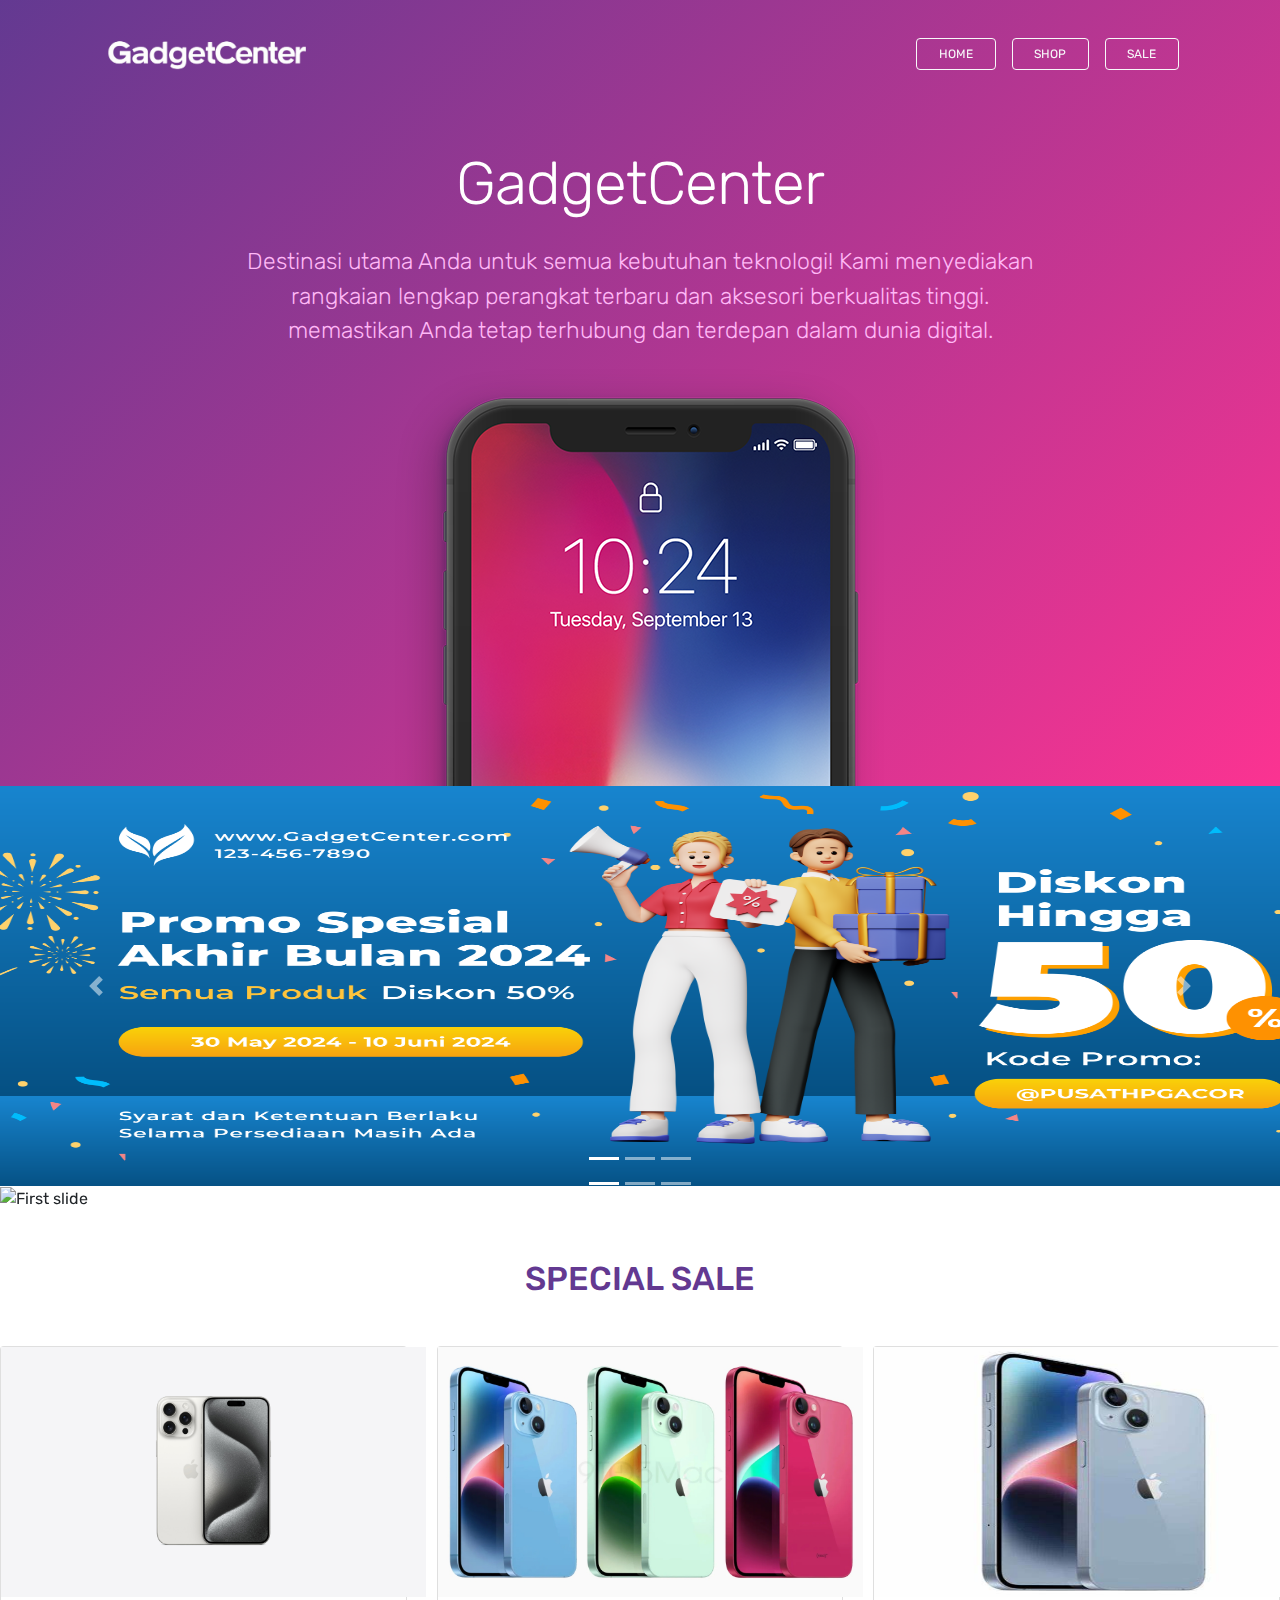
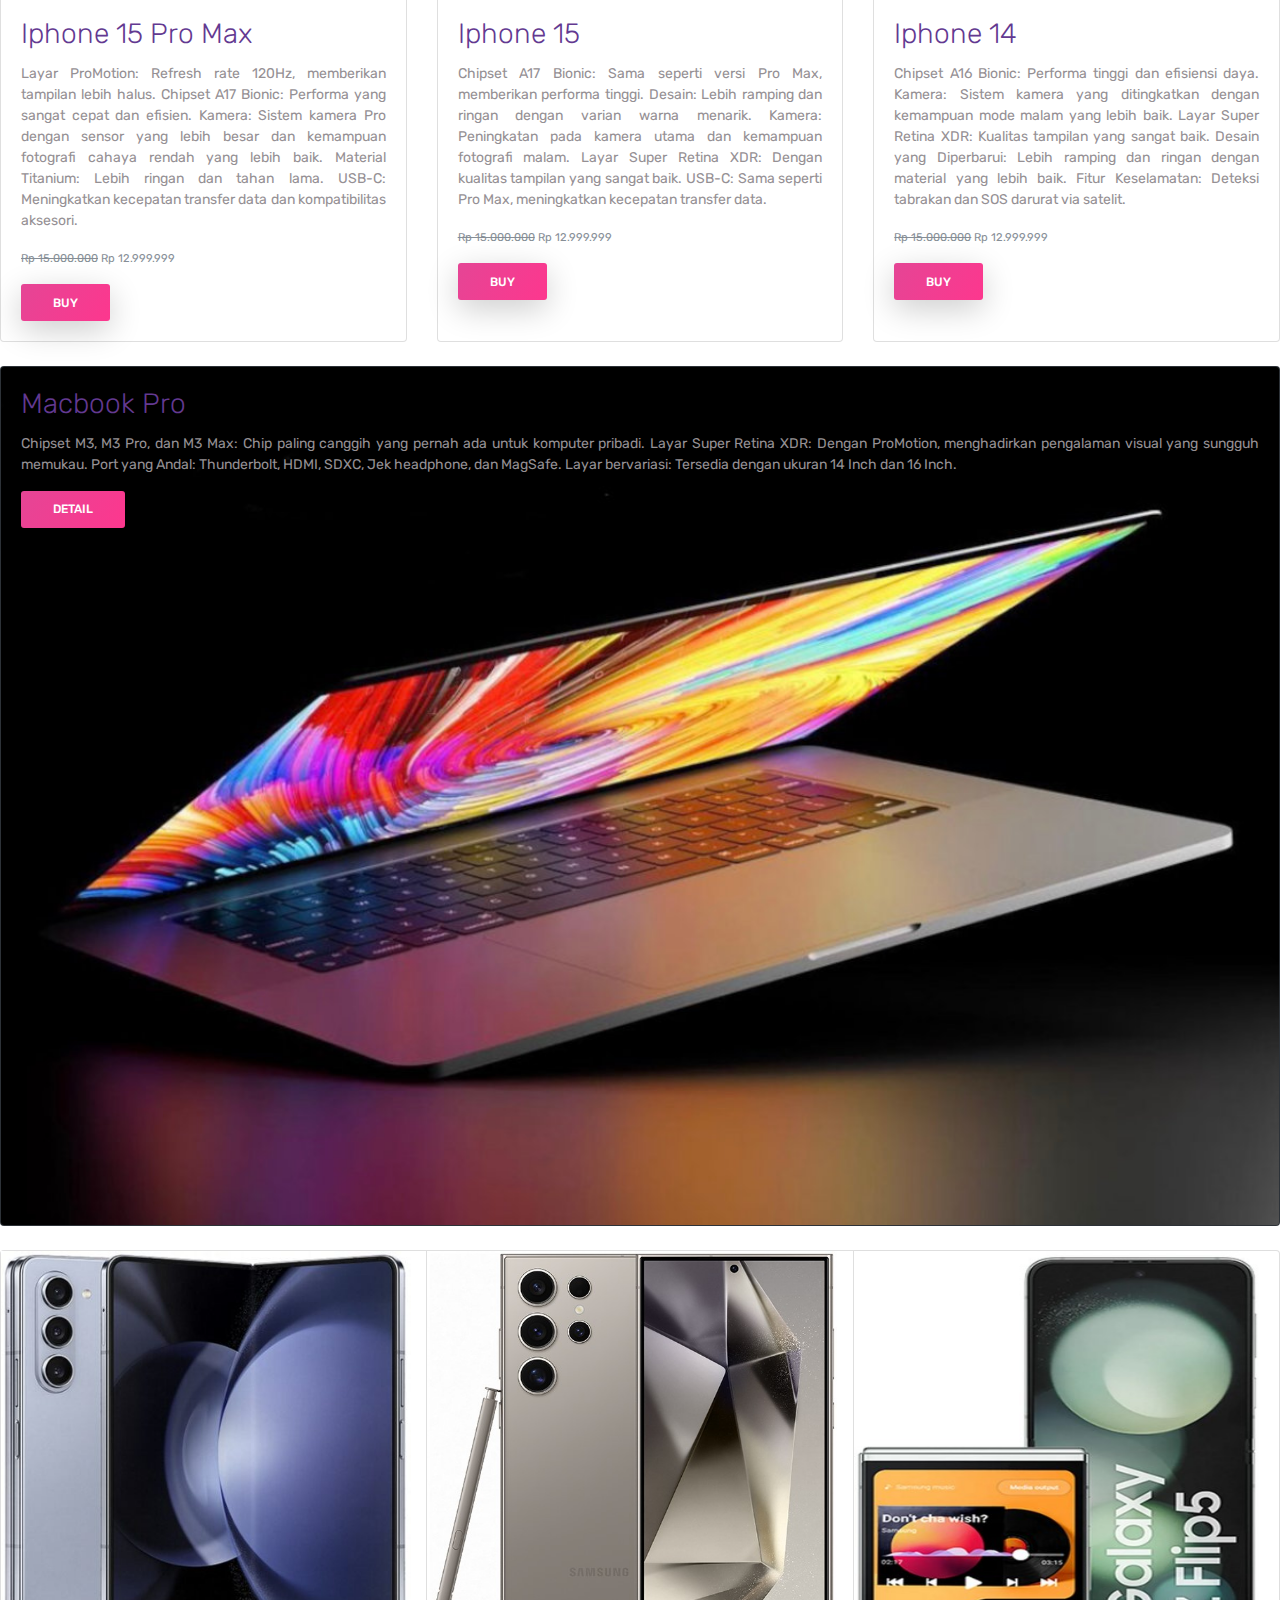
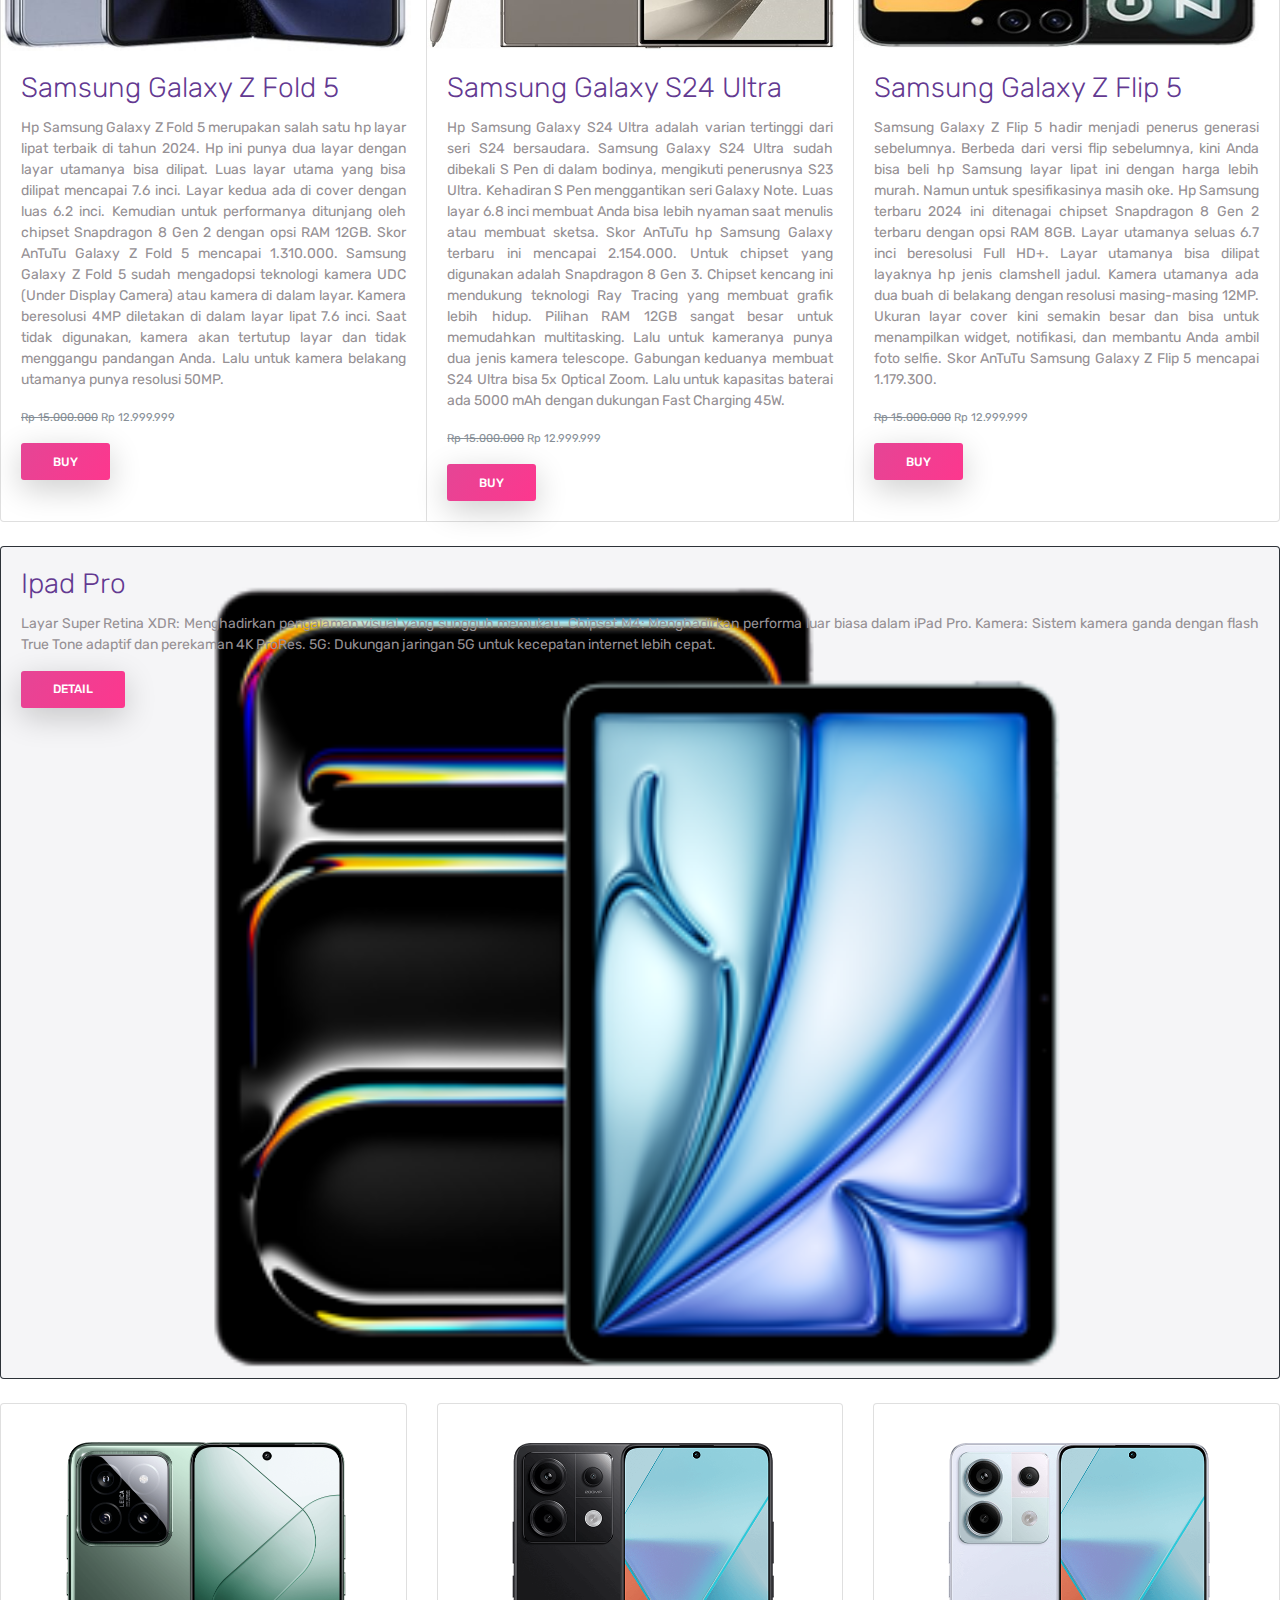
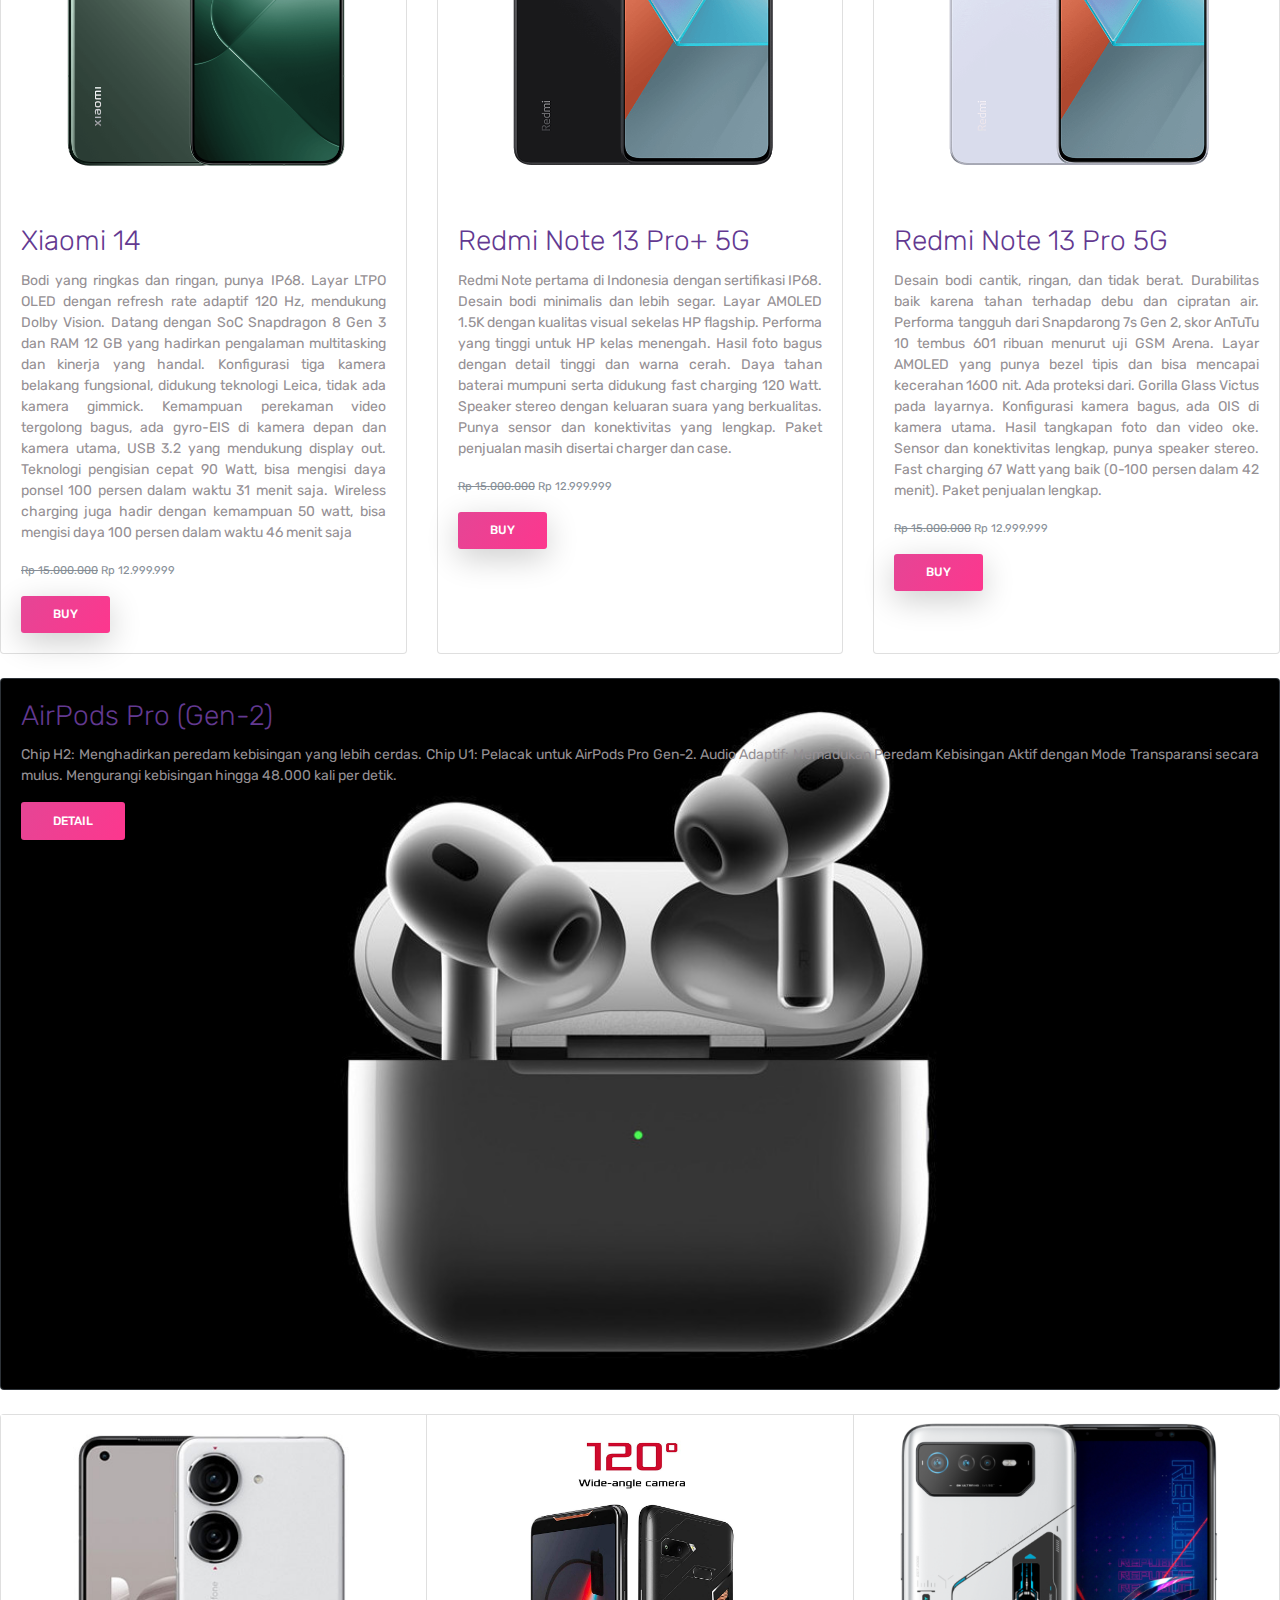
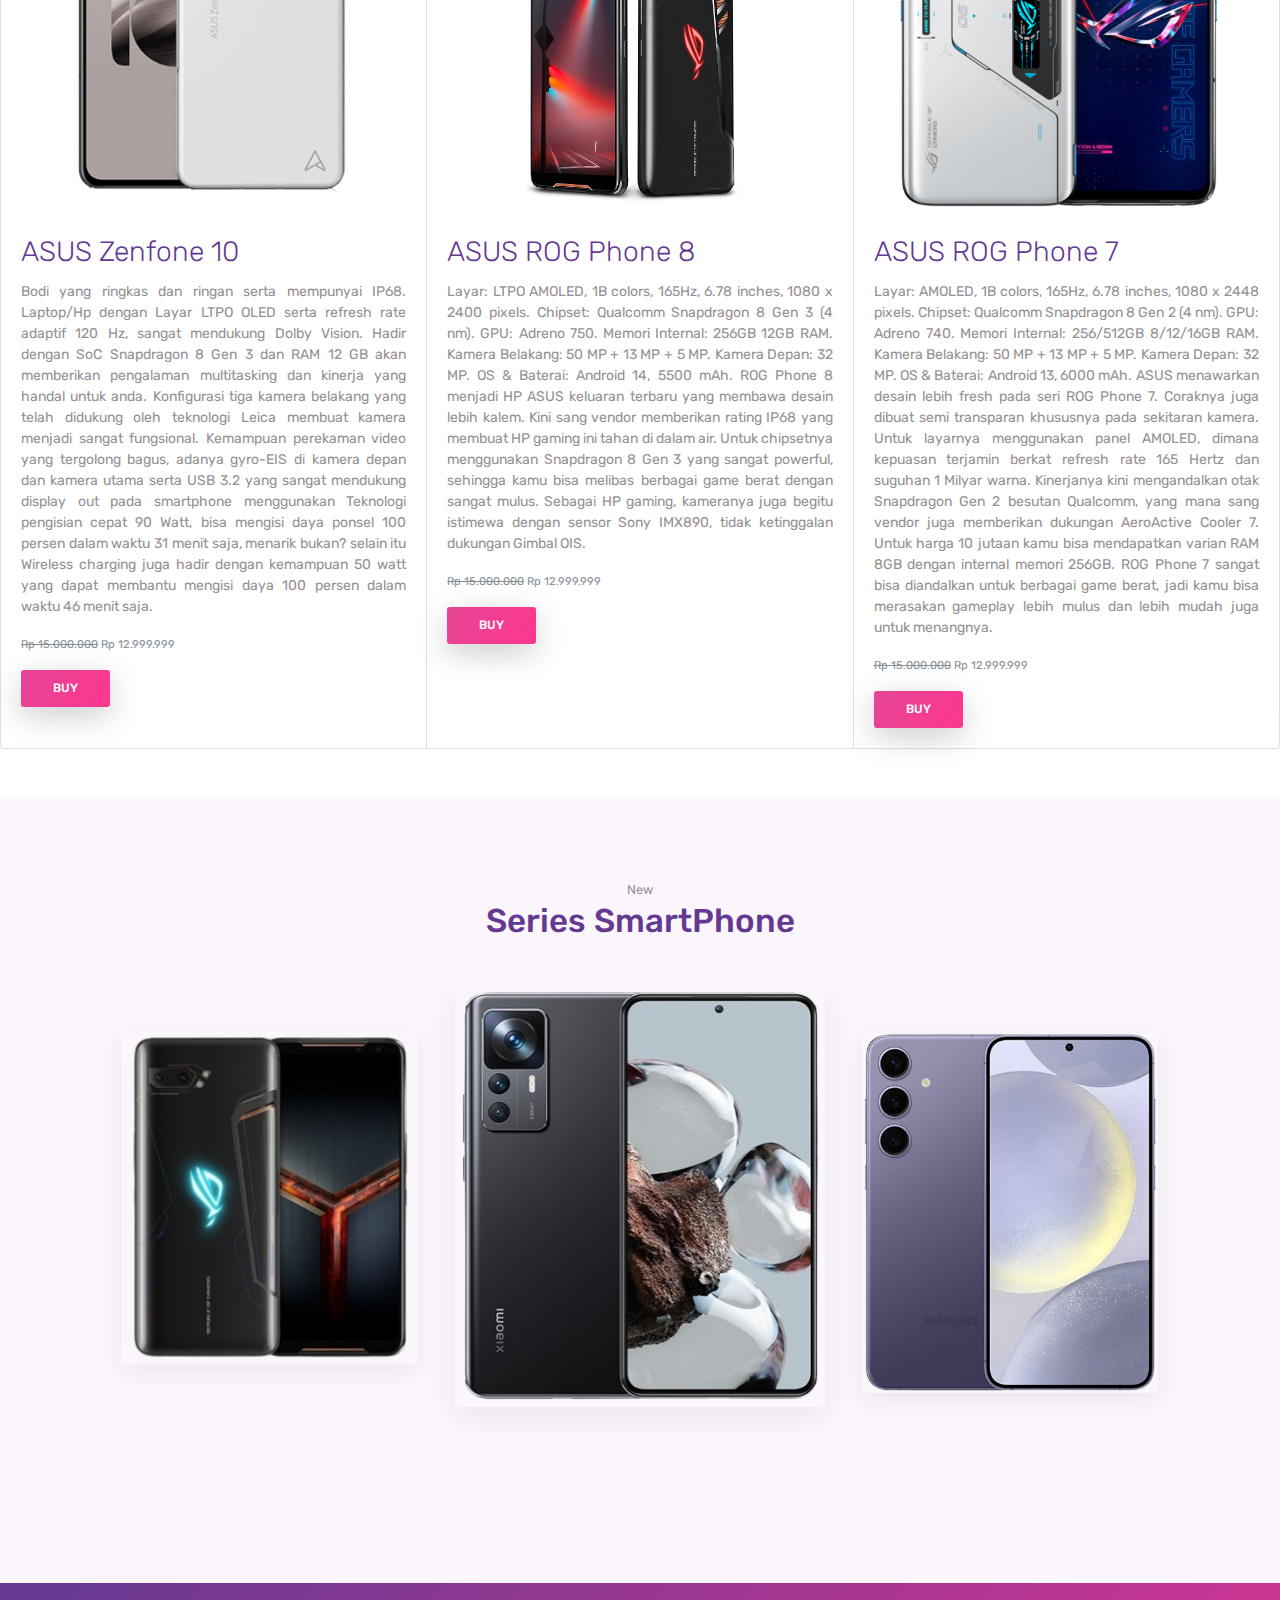
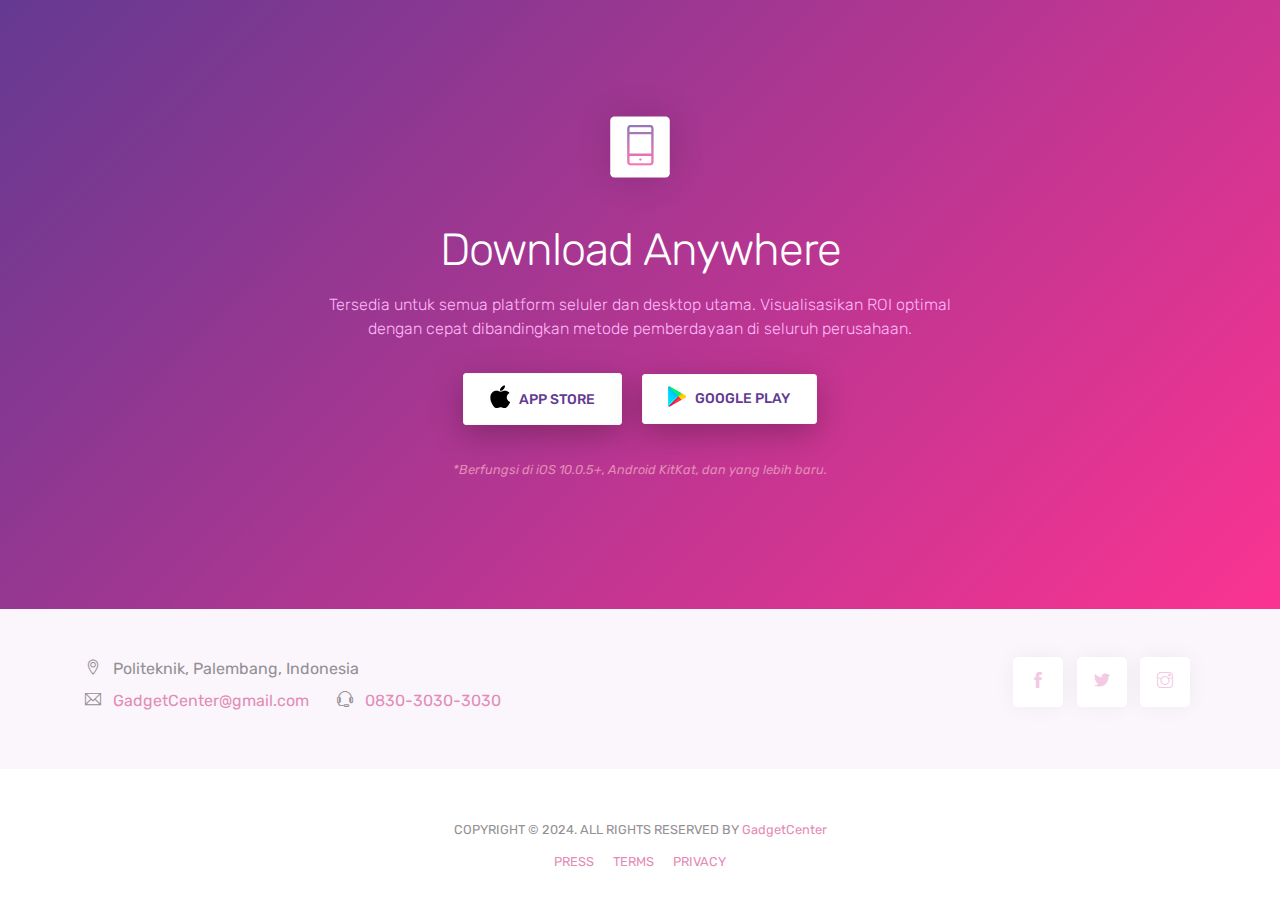
==== GadgetCenter(FirstWEB)/sale.html @ 366d4ea3 "GadgetCenter" ====
<!DOCTYPE html>
<html lang="en">
  <!--

Page    : index / MobApp
Version : 1.0
Author  : Colorlib
URI     : https://colorlib.com

 -->

  <head>
    <title>GadgetCenter</title>
    <!-- Required meta tags -->
    <meta charset="utf-8" />
    <meta
      name="viewport"
      content="width=device-width, initial-scale=1, shrink-to-fit=no"
    />
    <meta
      name="description"
      content="Mobland - Mobile App Landing Page Template"
    />
    <meta
      name="keywords"
      content="HTML5, bootstrap, mobile, app, landing, ios, android, responsive"
    />

    <!-- Font -->
    <link rel="dns-prefetch" href="//fonts.googleapis.com" />
    <link
      href="https://fonts.googleapis.com/css?family=Rubik:300,400,500"
      rel="stylesheet"
    />
    
    <!-- Bootstrap CSS -->
    <link rel="stylesheet" href="css/bootstrap.min.css" />
    <!-- Themify Icons -->
    <link rel="stylesheet" href="css/themify-icons.css" />
    <!-- Owl carousel -->
    <link rel="stylesheet" href="css/owl.carousel.min.css" />
    <!-- Main css -->
    <link href="css/style.css" rel="stylesheet" />
  </head>

  <body data-spy="scroll" data-target="#navbar" data-offset="30">
    <!-- Nav Menu -->

    <div class="nav-menu fixed-top">
      <div class="container">
        <div class="row">
          <div class="col-md-12">
            <nav class="navbar navbar-dark navbar-expand-lg">
              <a class="navbar-brand" href="index.html"
                ><img
                  src="A.image/GadgetCenter-logo2N.png"
                  class="img-fluid"
                  alt="logo"
              /></a>
              <button
                class="navbar-toggler"
                type="button"
                data-toggle="collapse"
                data-target="#navbar"
                aria-controls="navbar"
                aria-expanded="false"
                aria-label="Toggle navigation"
              >
                <span class="navbar-toggler-icon"></span>
              </button>
              <div class="collapse navbar-collapse" id="navbar">
                <ul class="navbar-nav ml-auto">
                    <li class="nav-item">
                        <a
                          href="index.html"
                          class="btn btn-outline-light my-3 my-sm-0 ml-lg-3"
                          >HOME</a
                        >
                      </li>
                  <li class="nav-item">
                    <a
                      href="shop.html"
                      class="btn btn-outline-light my-3 my-sm-0 ml-lg-3"
                      >SHOP</a
                    >
                  </li>
                  <li class="nav-item">
                    <a
                      href="#"
                      class="btn btn-outline-light my-3 my-sm-0 ml-lg-3"
                      >SALE</a
                    >
                  </li>
                </ul>
              </div>
            </nav>
          </div>
        </div>
      </div>
    </div>

    <header class="bg-gradient" id="home">
      <div class="container mt-5">
        <h1>GadgetCenter</h1>
        <p class="tagline">
          Destinasi utama Anda untuk semua kebutuhan teknologi! Kami menyediakan
          rangkaian lengkap perangkat terbaru dan aksesori berkualitas tinggi.
          memastikan Anda tetap terhubung dan terdepan dalam dunia digital.
        </p>
      </div>
      <div class="img-holder mt-3">
        <img src="A.image/iphonex.png" alt="phone" class="img-fluid1" />
      </div>
    </header>

   
<!------------------------------------------------------------------------------------>
    <div id="carouselExampleIndicators" class="carousel slide" data-ride="carousel">
        <ol class="carousel-indicators">
          <li data-target="#carouselExampleIndicators" data-slide-to="0" class="active"></li>
          <li data-target="#carouselExampleIndicators" data-slide-to="1"></li>
          <li data-target="#carouselExampleIndicators" data-slide-to="2"></li>
        </ol>
        <div class="carousel-inner">
          <div class="carousel-item active">
            <img class="gambar" src="A.image/diskon1.png" alt="First slide">
          </div>
          <div class="carousel-item">
            <img class="gambar" src="A.image/diskon2.png" alt="Second slide">
          </div>
          <div class="carousel-item">
            <img class="gambar" src="A.image/diskon3.png" alt="Third slide">
          </div>
        </div>
        <a class="carousel-control-prev" href="#carouselExampleIndicators" role="button" data-slide="prev">
          <span class="carousel-control-prev-icon" aria-hidden="true"></span>
          <span class="sr-only">Previous</span>
        </a>
        <a class="carousel-control-next" href="#carouselExampleIndicators" role="button" data-slide="next">
          <span class="carousel-control-next-icon" aria-hidden="true"></span>
          <span class="sr-only">Next</span>
        </a>
      </div>

      
      <div id="carouselExampleIndicators" class="carousel slide" data-ride="carousel">
        <ol class="carousel-indicators">
          <li data-target="#carouselExampleIndicators" data-slide-to="0" class="active"></li>
          <li data-target="#carouselExampleIndicators" data-slide-to="1"></li>
          <li data-target="#carouselExampleIndicators" data-slide-to="2"></li>
        </ol>
        <div class="carousel-inner">
          <div class="carousel-item active">
            <img class="gambar" src="A.image/diskon4.png" alt="First slide">
          </div>
          <div class="carousel-item">
            <img class="gambar" src="A.image/diskon5.png" alt="Second slide">
          </div>
          <div class="carousel-item">
            <img class="gambar" src="A.image/diskon2.png" alt="Third slide">
          </div>
        </div>       
      </div>

      <!------------------------------------------------------------------------------------>

      <br><br>
      <h3 class="section-title"> SPECIAL SALE </h3>
      <div class="card-deck">
        <div class="card">
          <img class="gambar2" src="A.image/iphone-15-promax.jpeg" alt="Card image cap">
          <div class="card-body">
            <h5 class="card-title">Iphone 15 Pro Max</h5>
            <p class="card-text">Layar ProMotion: Refresh rate 120Hz, memberikan tampilan lebih halus. Chipset A17 Bionic: Performa yang sangat cepat dan efisien. Kamera: Sistem kamera Pro dengan sensor yang lebih besar dan kemampuan fotografi cahaya rendah yang lebih baik. Material Titanium: Lebih ringan dan tahan lama. USB-C: Meningkatkan kecepatan transfer data dan kompatibilitas aksesori.</p>
            <p class="card-text"><small class="text-muted"><del>Rp 15.000.000</del>  Rp 12.999.999 </small></p>
            <a href="#" class="btn btn-primary">BUY</a>
          </div>
        </div>
        <div class="card">
          <img class="gambar2" src="A.image/iphone-15A.jpg" alt="Card image cap">
          <div class="card-body">
            <h5 class="card-title">Iphone 15</h5>
            <p class="card-text">Chipset A17 Bionic: Sama seperti versi Pro Max, memberikan performa tinggi. Desain: Lebih ramping dan ringan dengan varian warna menarik. Kamera: Peningkatan pada kamera utama dan kemampuan fotografi malam. Layar Super Retina XDR: Dengan kualitas tampilan yang sangat baik. USB-C: Sama seperti Pro Max, meningkatkan kecepatan transfer data.</p>
            <p class="card-text"><small class="text-muted"><del>Rp 15.000.000</del>  Rp 12.999.999</small></p>
            <a href="#" class="btn btn-primary">BUY</a>
          </div>
        </div>
        <div class="card">
          <img class="gambar2" src="A.image/iphone-14.jpeg" alt="Card image cap">
          <div class="card-body">
            <h5 class="card-title">Iphone 14</h5>
            <p class="card-text">Chipset A16 Bionic: Performa tinggi dan efisiensi daya. Kamera: Sistem kamera yang ditingkatkan dengan kemampuan mode malam yang lebih baik. Layar Super Retina XDR: Kualitas tampilan yang sangat baik. Desain yang Diperbarui: Lebih ramping dan ringan dengan material yang lebih baik. Fitur Keselamatan: Deteksi tabrakan dan SOS darurat via satelit.

            </p>
            <p class="card-text"><small class="text-muted"><del>Rp 15.000.000</del>  Rp 12.999.999</small></p>
            <a href="#" class="btn btn-primary">BUY</a>
          </div>
        </div>
      </div>

      <!------------------------------------------------------------------------------------>

    <br>
      <div class="card bg-dark text-white">
        <img class="card-img" src="A.image/macbookpro.jpeg" alt="Card image">
        <div class="card-img-overlay">
          <h5 class="card-title">Macbook Pro</h5>
          <p class="card-text">Chipset M3, M3 Pro, dan M3 Max: Chip paling canggih yang pernah ada untuk komputer pribadi. Layar Super Retina XDR: Dengan ProMotion, menghadirkan pengalaman visual yang sungguh memukau. Port yang Andal: Thunderbolt, HDMI, SDXC, Jek headphone, dan MagSafe. Layar bervariasi: Tersedia dengan ukuran 14 Inch dan 16 Inch.</p>
          <a href="#" class="btn btn-primary">DETAIL</a>
        </div>
      </div>

      <!------------------------------------------------------------------------------------>

    <br>
      <div class="card-group">
        <div class="card">
          <img class="gambar3" src="A.image/samsung1.jpg" alt="Card image cap">
          <div class="card-body">
            <h5 class="card-title">Samsung Galaxy Z Fold 5</h5>
            <p class="card-text">Hp Samsung Galaxy Z Fold 5 merupakan salah satu hp layar lipat terbaik di tahun 2024. Hp ini punya dua layar dengan layar utamanya bisa dilipat. Luas layar utama yang bisa dilipat mencapai 7.6 inci. Layar kedua ada di cover dengan luas 6.2 inci. Kemudian untuk performanya ditunjang oleh chipset Snapdragon 8 Gen 2 dengan opsi RAM 12GB. Skor AnTuTu Galaxy Z Fold 5 mencapai 1.310.000. Samsung Galaxy Z Fold 5 sudah mengadopsi teknologi kamera UDC (Under Display Camera) atau kamera di dalam layar. Kamera beresolusi 4MP diletakan di dalam layar lipat 7.6 inci. Saat tidak digunakan, kamera akan tertutup layar dan tidak menggangu pandangan Anda. Lalu untuk kamera belakang utamanya punya resolusi 50MP.</p>
            <p class="card-text"><small class="text-muted"><del>Rp 15.000.000</del>  Rp 12.999.999</small></p>
            <a href="#" class="btn btn-primary">BUY</a>
          </div>
        </div>
        <div class="card">
          <img class="gambar3" src="A.image/samsung2.jpg" alt="Card image cap">
          <div class="card-body">
            <h5 class="card-title">Samsung Galaxy S24 Ultra</h5>
            <p class="card-text">Hp Samsung Galaxy S24 Ultra adalah varian tertinggi dari seri S24 bersaudara. Samsung Galaxy S24 Ultra sudah dibekali S Pen di dalam bodinya, mengikuti penerusnya S23 Ultra. Kehadiran S Pen menggantikan seri Galaxy Note. Luas layar 6.8 inci membuat Anda bisa lebih nyaman saat menulis atau membuat sketsa. Skor AnTuTu hp Samsung Galaxy terbaru ini mencapai 2.154.000. Untuk chipset yang digunakan adalah Snapdragon 8 Gen 3. Chipset kencang ini mendukung teknologi Ray Tracing yang membuat grafik lebih hidup. Pilihan RAM 12GB sangat besar untuk memudahkan multitasking. Lalu untuk kameranya punya dua jenis kamera telescope. Gabungan keduanya membuat S24 Ultra bisa 5x Optical Zoom. Lalu untuk kapasitas baterai ada 5000 mAh dengan dukungan Fast Charging 45W.</p>
            <p class="card-text"><small class="text-muted"><del>Rp 15.000.000</del>  Rp 12.999.999</small></p>
            <a href="#" class="btn btn-primary">BUY</a>
          </div>
        </div>
        <div class="card">
          <img class="gambar3" src="A.image/samsung3.jpg" alt="Card image cap">
          <div class="card-body">
            <h5 class="card-title">Samsung Galaxy Z Flip 5</h5>
            <p class="card-text">Samsung Galaxy Z Flip 5 hadir menjadi penerus generasi sebelumnya. Berbeda dari versi flip sebelumnya, kini Anda bisa beli hp Samsung layar lipat ini dengan harga lebih murah. Namun untuk spesifikasinya masih oke. Hp Samsung terbaru 2024 ini ditenagai chipset Snapdragon 8 Gen 2 terbaru dengan opsi RAM 8GB. Layar utamanya seluas 6.7 inci beresolusi Full HD+. Layar utamanya bisa dilipat layaknya hp jenis clamshell jadul. Kamera utamanya ada dua buah di belakang dengan resolusi masing-masing 12MP. Ukuran layar cover kini semakin besar dan bisa untuk menampilkan widget, notifikasi, dan membantu Anda ambil foto selfie. Skor AnTuTu Samsung Galaxy Z Flip 5 mencapai 1.179.300.</p>
            <p class="card-text"><small class="text-muted"><del>Rp 15.000.000</del>  Rp 12.999.999</small></p>
            <a href="#" class="btn btn-primary">BUY</a>
          </div>
        </div>
      </div>

      <!------------------------------------------------------------------------------------>

      <br>
      <div class="card bg-dark text-white">
        <img class="card-img" src="A.image/ipad.png" alt="Card image">
        <div class="card-img-overlay">
          <h5 class="card-title">Ipad Pro</h5>
          <p class="card-text">Layar Super Retina XDR: Menghadirkan pengalaman visual yang sungguh memukau. Chipset M4: Menghadirkan performa luar biasa dalam iPad Pro. Kamera: Sistem kamera ganda dengan flash True Tone adaptif dan perekaman 4K ProRes. 5G: Dukungan jaringan 5G untuk kecepatan internet lebih cepat.</p>
          <a href="#" class="btn btn-primary">DETAIL</a>
        </div>
      </div>

      <!------------------------------------------------------------------------------------>

      <br>

      <div class="card-deck">
        <div class="card">
          <img class="gambar4" src="A.image/xiaomi1.png" alt="Card image cap">
          <div class="card-body">
            <h5 class="card-title">Xiaomi 14</h5>
            <p class="card-text">Bodi yang ringkas dan ringan, punya IP68. Layar LTPO OLED dengan refresh rate adaptif 120 Hz, mendukung Dolby Vision. Datang dengan SoC Snapdragon 8 Gen 3 dan RAM 12 GB yang hadirkan pengalaman multitasking dan kinerja yang handal. Konfigurasi tiga kamera belakang fungsional, didukung teknologi Leica, tidak ada kamera gimmick. Kemampuan perekaman video tergolong bagus, ada gyro-EIS di kamera depan dan kamera utama, USB 3.2 yang mendukung display out. Teknologi pengisian cepat 90 Watt, bisa mengisi daya ponsel 100 persen dalam waktu 31 menit saja. Wireless charging juga hadir dengan kemampuan 50 watt, bisa mengisi daya 100 persen dalam waktu 46 menit saja</p>
            <p class="card-text"><small class="text-muted"><del>Rp 15.000.000</del>  Rp 12.999.999</small></p>
            <a href="#" class="btn btn-primary">BUY</a>
          </div>
        </div>
        <div class="card">
          <img class="gambar4" src="A.image/XIAomi2.png" alt="Card image cap">
          <div class="card-body">
            <h5 class="card-title">Redmi Note 13 Pro+ 5G</h5>
            <p class="card-text">Redmi Note pertama di Indonesia dengan sertifikasi IP68. Desain bodi minimalis dan lebih segar. Layar AMOLED 1.5K dengan kualitas visual sekelas HP flagship. Performa yang tinggi untuk HP kelas menengah. Hasil foto bagus dengan detail tinggi dan warna cerah. Daya tahan baterai mumpuni serta didukung fast charging 120 Watt. Speaker stereo dengan keluaran suara yang berkualitas. Punya sensor dan konektivitas yang lengkap. Paket penjualan masih disertai charger dan case.</p>
            <p class="card-text"><small class="text-muted"><del>Rp 15.000.000</del>  Rp 12.999.999</small></p>
            <a href="#" class="btn btn-primary">BUY</a>
          </div>
        </div>
        <div class="card">
          <img class="gambar4" src="A.image/xiaomi3.png" alt="Card image cap">
          <div class="card-body">
            <h5 class="card-title">Redmi Note 13 Pro 5G</h5>
            <p class="card-text">Desain bodi cantik, ringan, dan tidak berat. Durabilitas baik karena tahan terhadap debu dan cipratan air. Performa tangguh dari Snapdarong 7s Gen 2, skor AnTuTu 10 tembus 601 ribuan menurut uji GSM Arena. Layar AMOLED yang punya bezel tipis dan bisa mencapai kecerahan 1600 nit. Ada proteksi dari. Gorilla Glass Victus pada layarnya. Konfigurasi kamera bagus, ada OIS di kamera utama. Hasil tangkapan foto dan video oke. Sensor dan konektivitas lengkap, punya speaker stereo. Fast charging 67 Watt yang baik (0-100 persen dalam 42 menit). Paket penjualan lengkap.
            </p>
            <p class="card-text"><small class="text-muted"><del>Rp 15.000.000</del>  Rp 12.999.999</small></p>
            <a href="#" class="btn btn-primary">BUY</a>
          </div>
        </div>
      </div>

      <!------------------------------------------------------------------------------------>

    <br>
      <div class="card bg-dark text-white">
        <img class="card-img" src="A.image/airpodsprogentwo.jpg" alt="Card image">
        <div class="card-img-overlay">
          <h5 class="card-title">AirPods Pro (Gen-2) </h5>
          <p class="card-text">Chip H2: Menghadirkan peredam kebisingan yang lebih cerdas. Chip U1: Pelacak untuk AirPods Pro Gen-2. Audio Adaptif: Memadukan Peredam Kebisingan Aktif dengan Mode Transparansi secara mulus. Mengurangi kebisingan hingga 48.000 kali per detik.</p>
          <a href="#" class="btn btn-primary">DETAIL</a>
        </div>
      </div>

      <!------------------------------------------------------------------------------------>

    <br>
      <div class="card-group">
        <div class="card">
          <img class="gambar3" src="A.image/asus2.jpg" alt="Card image cap">
          <div class="card-body">
            <h5 class="card-title">ASUS Zenfone 10</h5>
            <p class="card-text">Bodi yang ringkas dan ringan serta mempunyai IP68. Laptop/Hp dengan  Layar LTPO OLED serta refresh rate adaptif 120 Hz, sangat mendukung Dolby Vision. Hadir dengan SoC Snapdragon 8 Gen 3 dan RAM 12 GB akan memberikan pengalaman multitasking dan kinerja yang handal untuk anda. Konfigurasi tiga kamera belakang yang telah didukung oleh teknologi Leica membuat kamera menjadi sangat fungsional. Kemampuan perekaman video yang tergolong bagus, adanya gyro-EIS di kamera depan dan kamera utama serta USB 3.2 yang sangat mendukung display out pada smartphone menggunakan Teknologi pengisian cepat 90 Watt, bisa mengisi daya ponsel 100 persen dalam waktu 31 menit saja, menarik bukan? selain itu Wireless charging juga hadir dengan kemampuan 50 watt yang dapat membantu mengisi daya 100 persen dalam waktu 46 menit saja.</p>
            <p class="card-text"><small class="text-muted"><del>Rp 15.000.000</del>  Rp 12.999.999</small></p>
            <a href="#" class="btn btn-primary">BUY</a>
          </div>
        </div>
        <div class="card">
          <img class="gambar3" src="A.image/asus1.jpg" alt="Card image cap">
          <div class="card-body">
            <h5 class="card-title">ASUS ROG Phone 8 </h5>
            <p class="card-text">Layar: LTPO AMOLED, 1B colors, 165Hz, 6.78 inches, 1080 x 2400 pixels. Chipset: Qualcomm Snapdragon 8 Gen 3 (4 nm). GPU: Adreno 750. Memori Internal: 256GB 12GB RAM. Kamera Belakang: 50 MP + 13 MP + 5 MP. Kamera Depan: 32 MP. OS & Baterai: Android 14, 5500 mAh. ROG Phone 8 menjadi HP ASUS keluaran terbaru yang membawa desain lebih kalem. Kini sang vendor memberikan rating IP68 yang membuat HP gaming ini tahan di dalam air. Untuk chipsetnya menggunakan Snapdragon 8 Gen 3 yang sangat powerful, sehingga kamu bisa melibas berbagai game berat dengan sangat mulus. Sebagai HP gaming, kameranya juga begitu istimewa dengan sensor Sony IMX890, tidak ketinggalan dukungan Gimbal OIS.</p>
            <p class="card-text"><small class="text-muted"><del>Rp 15.000.000</del>  Rp 12.999.999</small></p>
            <a href="#" class="btn btn-primary">BUY</a>
          </div>
        </div>
        <div class="card">
          <img class="gambar3" src="A.image/asus3.png" alt="Card image cap">
          <div class="card-body">
            <h5 class="card-title">ASUS ROG Phone 7</h5>
            <p class="card-text">Layar: AMOLED, 1B colors, 165Hz, 6.78 inches, 1080 x 2448 pixels. Chipset: Qualcomm Snapdragon 8 Gen 2 (4 nm). GPU: Adreno 740. Memori Internal: 256/512GB 8/12/16GB RAM. Kamera Belakang: 50 MP + 13 MP + 5 MP. Kamera Depan: 32 MP. OS & Baterai: Android 13, 6000 mAh. ASUS menawarkan desain lebih fresh pada seri ROG Phone 7. Coraknya juga dibuat semi transparan khususnya pada sekitaran kamera. Untuk layarnya menggunakan panel AMOLED, dimana kepuasan terjamin berkat refresh rate 165 Hertz dan suguhan 1 Milyar warna. Kinerjanya kini mengandalkan otak Snapdragon Gen 2 besutan Qualcomm, yang mana sang vendor juga memberikan dukungan AeroActive Cooler 7. Untuk harga 10 jutaan kamu bisa mendapatkan varian RAM 8GB dengan internal memori 256GB. ROG Phone 7 sangat bisa diandalkan untuk berbagai game berat, jadi kamu bisa merasakan gameplay lebih mulus dan lebih mudah juga untuk menangnya.</p>
            <p class="card-text"><small class="text-muted"><del>Rp 15.000.000</del>  Rp 12.999.999</small></p>
            <a href="#" class="btn btn-primary">BUY</a>
          </div>
        </div>
      </div>

      <!------------------------------------------------------------------------------------>
    
      
    <!-- // end .section -->
    <br><br>
    <div class="section light-bg" id="gallery">
        <div class="container">
          <div class="section-title">
            <small>New</small>
            <h3>Series SmartPhone</h3>
          </div>
  
          <div class="img-gallery owl-carousel owl-theme">
            <img src="A.image/Hp1N2.png" alt="image" />
            <img src="A.image/Hp2N.png" alt="image" />
            <img src="A.image/Hp3N.png" alt="image" />
            <img src="A.image/Hp4N2.png" alt="image" />
          </div>
        </div>
      </div>
      <!-- // end .section -->

      <div class="section bg-gradient">
        <div class="container">
          <div class="call-to-action">
            <div class="box-icon">
              <span class="ti-mobile gradient-fill ti-3x"></span>
            </div>
            <h2>Download Anywhere</h2>
            <p class="tagline">
              Tersedia untuk semua platform seluler dan desktop utama.
              Visualisasikan ROI optimal dengan cepat dibandingkan metode
              pemberdayaan di seluruh perusahaan.
            </p>
            <div class="my-4">
              <a href="#" id="appStoreBtn" class="btn btn-light"
                ><img src="A.image/appleicon.png" alt="icon" /> App Store</a
              >
              <a href="#" id="googlePlayBtn" class="btn btn-light"
                ><img src="A.image/playicon.png" alt="icon" /> Google play</a
              >
            </div>
            <p class="text-primary">
              <small
                ><i>*Berfungsi di iOS 10.0.5+, Android KitKat, dan yang lebih baru. </i></small
              >
            </p>
          </div>
        </div>
      </div>
    
    <!-- // end .section -->

    <div class="light-bg py-5" id="contact">
      <div class="container">
        <div class="row">
          <div class="col-lg-6 text-center text-lg-left">
            <p class="mb-2">
              <span class="ti-location-pin mr-2"></span> Politeknik, Palembang, Indonesia
            </p>
            <div class="d-block d-sm-inline-block">
              <p class="mb-2">
                <span class="ti-email mr-2"></span>
                <a class="mr-4" href="mailto:support@mobileapp.com"
                  >GadgetCenter@gmail.com</a
                >
              </p>
            </div>
            <div class="d-block d-sm-inline-block">
              <p class="mb-0">
                <span class="ti-headphone-alt mr-2"></span>
                <a href="tel:51836362800">0830-3030-3030</a>
              </p>
            </div>
          </div>
          <div class="col-lg-6">
            <div class="social-icons">
              <a href="#"><span class="ti-facebook"></span></a>
              <a href="#"><span class="ti-twitter-alt"></span></a>
              <a href="#"><span class="ti-instagram"></span></a>
            </div>
          </div>
        </div>
      </div>
    </div>
    <!-- // end .section -->
    <footer class="my-5 text-center">
      <!-- Copyright removal is not prohibited! -->
      <p class="mb-2">
        <small
          >COPYRIGHT © 2024. ALL RIGHTS RESERVED BY
          <a href="https://colorlib.com">GadgetCenter</a></small
        >
      </p>

      <small>
        <a href="#" class="m-2">PRESS</a>
        <a href="#" class="m-2">TERMS</a>
        <a href="#" class="m-2">PRIVACY</a>
      </small>
    </footer>

    <!-- jQuery and Bootstrap -->
    <script src="js/jquery-3.2.1.min.js"></script>
    <script src="js/bootstrap.bundle.min.js"></script>
    <!-- Plugins JS -->
    <script src="js/owl.carousel.min.js"></script>
    <!-- Custom JS -->
    <script src="js/script.js"></script>
    <script src="https://cdn.jsdelivr.net/npm/bootstrap@5.3.3/dist/js/bootstrap.bundle.min.js" integrity="sha384-YvpcrYf0tY3lHB60NNkmXc5s9fDVZLESaAA55NDzOxhy9GkcIdslK1eN7N6jIeHz" crossorigin="anonymous"></script>
    <script>
      document.getElementById('appStoreBtn').addEventListener('click', function(event) {
          event.preventDefault(); // Mencegah default action dari link
          alert('Anda akan dialihkan ke App Store untuk penginstalan');
      });
  
      document.getElementById('googlePlayBtn').addEventListener('click', function(event) {
          event.preventDefault(); // Mencegah default action dari link
          alert('Anda akan dialihkan ke Play Store untuk penginstalan');
      });
  </script>
  </body>
</html>
---- GadgetCenter(FirstWEB)/css/themify-icons.css ----
@font-face {
    font-family: 'themify';
    src: url('../fonts/themify.eot?-fvbane');
    src: url('../fonts/themify.eot?#iefix-fvbane') format('embedded-opentype'), url('../fonts/themify.woff?-fvbane') format('woff'), url('../fonts/themify.ttf?-fvbane') format('truetype'), url('../fonts/themify.svg?-fvbane#themify') format('svg');
    font-weight: normal;
    font-style: normal;
}

[class^="ti-"],
[class*=" ti-"] {
    font-family: 'themify';
    speak: none;
    font-style: normal;
    font-weight: normal;
    font-variant: normal;
    text-transform: none;
    line-height: 1;
    /* Better Font Rendering =========== */
    -webkit-font-smoothing: antialiased;
    -moz-osx-font-smoothing: grayscale;
}

.ti-wand:before {
    content: "\e600";
}

.ti-volume:before {
    content: "\e601";
}

.ti-user:before {
    content: "\e602";
}

.ti-unlock:before {
    content: "\e603";
}

.ti-unlink:before {
    content: "\e604";
}

.ti-trash:before {
    content: "\e605";
}

.ti-thought:before {
    content: "\e606";
}

.ti-target:before {
    content: "\e607";
}

.ti-tag:before {
    content: "\e608";
}

.ti-tablet:before {
    content: "\e609";
}

.ti-star:before {
    content: "\e60a";
}

.ti-spray:before {
    content: "\e60b";
}

.ti-signal:before {
    content: "\e60c";
}

.ti-shopping-cart:before {
    content: "\e60d";
}

.ti-shopping-cart-full:before {
    content: "\e60e";
}

.ti-settings:before {
    content: "\e60f";
}

.ti-search:before {
    content: "\e610";
}

.ti-zoom-in:before {
    content: "\e611";
}

.ti-zoom-out:before {
    content: "\e612";
}

.ti-cut:before {
    content: "\e613";
}

.ti-ruler:before {
    content: "\e614";
}

.ti-ruler-pencil:before {
    content: "\e615";
}

.ti-ruler-alt:before {
    content: "\e616";
}

.ti-bookmark:before {
    content: "\e617";
}

.ti-bookmark-alt:before {
    content: "\e618";
}

.ti-reload:before {
    content: "\e619";
}

.ti-plus:before {
    content: "\e61a";
}

.ti-pin:before {
    content: "\e61b";
}

.ti-pencil:before {
    content: "\e61c";
}

.ti-pencil-alt:before {
    content: "\e61d";
}

.ti-paint-roller:before {
    content: "\e61e";
}

.ti-paint-bucket:before {
    content: "\e61f";
}

.ti-na:before {
    content: "\e620";
}

.ti-mobile:before {
    content: "\e621";
}

.ti-minus:before {
    content: "\e622";
}

.ti-medall:before {
    content: "\e623";
}

.ti-medall-alt:before {
    content: "\e624";
}

.ti-marker:before {
    content: "\e625";
}

.ti-marker-alt:before {
    content: "\e626";
}

.ti-arrow-up:before {
    content: "\e627";
}

.ti-arrow-right:before {
    content: "\e628";
}

.ti-arrow-left:before {
    content: "\e629";
}

.ti-arrow-down:before {
    content: "\e62a";
}

.ti-lock:before {
    content: "\e62b";
}

.ti-location-arrow:before {
    content: "\e62c";
}

.ti-link:before {
    content: "\e62d";
}

.ti-layout:before {
    content: "\e62e";
}

.ti-layers:before {
    content: "\e62f";
}

.ti-layers-alt:before {
    content: "\e630";
}

.ti-key:before {
    content: "\e631";
}

.ti-import:before {
    content: "\e632";
}

.ti-image:before {
    content: "\e633";
}

.ti-heart:before {
    content: "\e634";
}

.ti-heart-broken:before {
    content: "\e635";
}

.ti-hand-stop:before {
    content: "\e636";
}

.ti-hand-open:before {
    content: "\e637";
}

.ti-hand-drag:before {
    content: "\e638";
}

.ti-folder:before {
    content: "\e639";
}

.ti-flag:before {
    content: "\e63a";
}

.ti-flag-alt:before {
    content: "\e63b";
}

.ti-flag-alt-2:before {
    content: "\e63c";
}

.ti-eye:before {
    content: "\e63d";
}

.ti-export:before {
    content: "\e63e";
}

.ti-exchange-vertical:before {
    content: "\e63f";
}

.ti-desktop:before {
    content: "\e640";
}

.ti-cup:before {
    content: "\e641";
}

.ti-crown:before {
    content: "\e642";
}

.ti-comments:before {
    content: "\e643";
}

.ti-comment:before {
    content: "\e644";
}

.ti-comment-alt:before {
    content: "\e645";
}

.ti-close:before {
    content: "\e646";
}

.ti-clip:before {
    content: "\e647";
}

.ti-angle-up:before {
    content: "\e648";
}

.ti-angle-right:before {
    content: "\e649";
}

.ti-angle-left:before {
    content: "\e64a";
}

.ti-angle-down:before {
    content: "\e64b";
}

.ti-check:before {
    content: "\e64c";
}

.ti-check-box:before {
    content: "\e64d";
}

.ti-camera:before {
    content: "\e64e";
}

.ti-announcement:before {
    content: "\e64f";
}

.ti-brush:before {
    content: "\e650";
}

.ti-briefcase:before {
    content: "\e651";
}

.ti-bolt:before {
    content: "\e652";
}

.ti-bolt-alt:before {
    content: "\e653";
}

.ti-blackboard:before {
    content: "\e654";
}

.ti-bag:before {
    content: "\e655";
}

.ti-move:before {
    content: "\e656";
}

.ti-arrows-vertical:before {
    content: "\e657";
}

.ti-arrows-horizontal:before {
    content: "\e658";
}

.ti-fullscreen:before {
    content: "\e659";
}

.ti-arrow-top-right:before {
    content: "\e65a";
}

.ti-arrow-top-left:before {
    content: "\e65b";
}

.ti-arrow-circle-up:before {
    content: "\e65c";
}

.ti-arrow-circle-right:before {
    content: "\e65d";
}

.ti-arrow-circle-left:before {
    content: "\e65e";
}

.ti-arrow-circle-down:before {
    content: "\e65f";
}

.ti-angle-double-up:before {
    content: "\e660";
}

.ti-angle-double-right:before {
    content: "\e661";
}

.ti-angle-double-left:before {
    content: "\e662";
}

.ti-angle-double-down:before {
    content: "\e663";
}

.ti-zip:before {
    content: "\e664";
}

.ti-world:before {
    content: "\e665";
}

.ti-wheelchair:before {
    content: "\e666";
}

.ti-view-list:before {
    content: "\e667";
}

.ti-view-list-alt:before {
    content: "\e668";
}

.ti-view-grid:before {
    content: "\e669";
}

.ti-uppercase:before {
    content: "\e66a";
}

.ti-upload:before {
    content: "\e66b";
}

.ti-underline:before {
    content: "\e66c";
}

.ti-truck:before {
    content: "\e66d";
}

.ti-timer:before {
    content: "\e66e";
}

.ti-ticket:before {
    content: "\e66f";
}

.ti-thumb-up:before {
    content: "\e670";
}

.ti-thumb-down:before {
    content: "\e671";
}

.ti-text:before {
    content: "\e672";
}

.ti-stats-up:before {
    content: "\e673";
}

.ti-stats-down:before {
    content: "\e674";
}

.ti-split-v:before {
    content: "\e675";
}

.ti-split-h:before {
    content: "\e676";
}

.ti-smallcap:before {
    content: "\e677";
}

.ti-shine:before {
    content: "\e678";
}

.ti-shift-right:before {
    content: "\e679";
}

.ti-shift-left:before {
    content: "\e67a";
}

.ti-shield:before {
    content: "\e67b";
}

.ti-notepad:before {
    content: "\e67c";
}

.ti-server:before {
    content: "\e67d";
}

.ti-quote-right:before {
    content: "\e67e";
}

.ti-quote-left:before {
    content: "\e67f";
}

.ti-pulse:before {
    content: "\e680";
}

.ti-printer:before {
    content: "\e681";
}

.ti-power-off:before {
    content: "\e682";
}

.ti-plug:before {
    content: "\e683";
}

.ti-pie-chart:before {
    content: "\e684";
}

.ti-paragraph:before {
    content: "\e685";
}

.ti-panel:before {
    content: "\e686";
}

.ti-package:before {
    content: "\e687";
}

.ti-music:before {
    content: "\e688";
}

.ti-music-alt:before {
    content: "\e689";
}

.ti-mouse:before {
    content: "\e68a";
}

.ti-mouse-alt:before {
    content: "\e68b";
}

.ti-money:before {
    content: "\e68c";
}

.ti-microphone:before {
    content: "\e68d";
}

.ti-menu:before {
    content: "\e68e";
}

.ti-menu-alt:before {
    content: "\e68f";
}

.ti-map:before {
    content: "\e690";
}

.ti-map-alt:before {
    content: "\e691";
}

.ti-loop:before {
    content: "\e692";
}

.ti-location-pin:before {
    content: "\e693";
}

.ti-list:before {
    content: "\e694";
}

.ti-light-bulb:before {
    content: "\e695";
}

.ti-Italic:before {
    content: "\e696";
}

.ti-info:before {
    content: "\e697";
}

.ti-infinite:before {
    content: "\e698";
}

.ti-id-badge:before {
    content: "\e699";
}

.ti-hummer:before {
    content: "\e69a";
}

.ti-home:before {
    content: "\e69b";
}

.ti-help:before {
    content: "\e69c";
}

.ti-headphone:before {
    content: "\e69d";
}

.ti-harddrives:before {
    content: "\e69e";
}

.ti-harddrive:before {
    content: "\e69f";
}

.ti-gift:before {
    content: "\e6a0";
}

.ti-game:before {
    content: "\e6a1";
}

.ti-filter:before {
    content: "\e6a2";
}

.ti-files:before {
    content: "\e6a3";
}

.ti-file:before {
    content: "\e6a4";
}

.ti-eraser:before {
    content: "\e6a5";
}

.ti-envelope:before {
    content: "\e6a6";
}

.ti-download:before {
    content: "\e6a7";
}

.ti-direction:before {
    content: "\e6a8";
}

.ti-direction-alt:before {
    content: "\e6a9";
}

.ti-dashboard:before {
    content: "\e6aa";
}

.ti-control-stop:before {
    content: "\e6ab";
}

.ti-control-shuffle:before {
    content: "\e6ac";
}

.ti-control-play:before {
    content: "\e6ad";
}

.ti-control-pause:before {
    content: "\e6ae";
}

.ti-control-forward:before {
    content: "\e6af";
}

.ti-control-backward:before {
    content: "\e6b0";
}

.ti-cloud:before {
    content: "\e6b1";
}

.ti-cloud-up:before {
    content: "\e6b2";
}

.ti-cloud-down:before {
    content: "\e6b3";
}

.ti-clipboard:before {
    content: "\e6b4";
}

.ti-car:before {
    content: "\e6b5";
}

.ti-calendar:before {
    content: "\e6b6";
}

.ti-book:before {
    content: "\e6b7";
}

.ti-bell:before {
    content: "\e6b8";
}

.ti-basketball:before {
    content: "\e6b9";
}

.ti-bar-chart:before {
    content: "\e6ba";
}

.ti-bar-chart-alt:before {
    content: "\e6bb";
}

.ti-back-right:before {
    content: "\e6bc";
}

.ti-back-left:before {
    content: "\e6bd";
}

.ti-arrows-corner:before {
    content: "\e6be";
}

.ti-archive:before {
    content: "\e6bf";
}

.ti-anchor:before {
    content: "\e6c0";
}

.ti-align-right:before {
    content: "\e6c1";
}

.ti-align-left:before {
    content: "\e6c2";
}

.ti-align-justify:before {
    content: "\e6c3";
}

.ti-align-center:before {
    content: "\e6c4";
}

.ti-alert:before {
    content: "\e6c5";
}

.ti-alarm-clock:before {
    content: "\e6c6";
}

.ti-agenda:before {
    content: "\e6c7";
}

.ti-write:before {
    content: "\e6c8";
}

.ti-window:before {
    content: "\e6c9";
}

.ti-widgetized:before {
    content: "\e6ca";
}

.ti-widget:before {
    content: "\e6cb";
}

.ti-widget-alt:before {
    content: "\e6cc";
}

.ti-wallet:before {
    content: "\e6cd";
}

.ti-video-clapper:before {
    content: "\e6ce";
}

.ti-video-camera:before {
    content: "\e6cf";
}

.ti-vector:before {
    content: "\e6d0";
}

.ti-themify-logo:before {
    content: "\e6d1";
}

.ti-themify-favicon:before {
    content: "\e6d2";
}

.ti-themify-favicon-alt:before {
    content: "\e6d3";
}

.ti-support:before {
    content: "\e6d4";
}

.ti-stamp:before {
    content: "\e6d5";
}

.ti-split-v-alt:before {
    content: "\e6d6";
}

.ti-slice:before {
    content: "\e6d7";
}

.ti-shortcode:before {
    content: "\e6d8";
}

.ti-shift-right-alt:before {
    content: "\e6d9";
}

.ti-shift-left-alt:before {
    content: "\e6da";
}

.ti-ruler-alt-2:before {
    content: "\e6db";
}

.ti-receipt:before {
    content: "\e6dc";
}

.ti-pin2:before {
    content: "\e6dd";
}

.ti-pin-alt:before {
    content: "\e6de";
}

.ti-pencil-alt2:before {
    content: "\e6df";
}

.ti-palette:before {
    content: "\e6e0";
}

.ti-more:before {
    content: "\e6e1";
}

.ti-more-alt:before {
    content: "\e6e2";
}

.ti-microphone-alt:before {
    content: "\e6e3";
}

.ti-magnet:before {
    content: "\e6e4";
}

.ti-line-double:before {
    content: "\e6e5";
}

.ti-line-dotted:before {
    content: "\e6e6";
}

.ti-line-dashed:before {
    content: "\e6e7";
}

.ti-layout-width-full:before {
    content: "\e6e8";
}

.ti-layout-width-default:before {
    content: "\e6e9";
}

.ti-layout-width-default-alt:before {
    content: "\e6ea";
}

.ti-layout-tab:before {
    content: "\e6eb";
}

.ti-layout-tab-window:before {
    content: "\e6ec";
}

.ti-layout-tab-v:before {
    content: "\e6ed";
}

.ti-layout-tab-min:before {
    content: "\e6ee";
}

.ti-layout-slider:before {
    content: "\e6ef";
}

.ti-layout-slider-alt:before {
    content: "\e6f0";
}

.ti-layout-sidebar-right:before {
    content: "\e6f1";
}

.ti-layout-sidebar-none:before {
    content: "\e6f2";
}

.ti-layout-sidebar-left:before {
    content: "\e6f3";
}

.ti-layout-placeholder:before {
    content: "\e6f4";
}

.ti-layout-menu:before {
    content: "\e6f5";
}

.ti-layout-menu-v:before {
    content: "\e6f6";
}

.ti-layout-menu-separated:before {
    content: "\e6f7";
}

.ti-layout-menu-full:before {
    content: "\e6f8";
}

.ti-layout-media-right-alt:before {
    content: "\e6f9";
}

.ti-layout-media-right:before {
    content: "\e6fa";
}

.ti-layout-media-overlay:before {
    content: "\e6fb";
}

.ti-layout-media-overlay-alt:before {
    content: "\e6fc";
}

.ti-layout-media-overlay-alt-2:before {
    content: "\e6fd";
}

.ti-layout-media-left-alt:before {
    content: "\e6fe";
}

.ti-layout-media-left:before {
    content: "\e6ff";
}

.ti-layout-media-center-alt:before {
    content: "\e700";
}

.ti-layout-media-center:before {
    content: "\e701";
}

.ti-layout-list-thumb:before {
    content: "\e702";
}

.ti-layout-list-thumb-alt:before {
    content: "\e703";
}

.ti-layout-list-post:before {
    content: "\e704";
}

.ti-layout-list-large-image:before {
    content: "\e705";
}

.ti-layout-line-solid:before {
    content: "\e706";
}

.ti-layout-grid4:before {
    content: "\e707";
}

.ti-layout-grid3:before {
    content: "\e708";
}

.ti-layout-grid2:before {
    content: "\e709";
}

.ti-layout-grid2-thumb:before {
    content: "\e70a";
}

.ti-layout-cta-right:before {
    content: "\e70b";
}

.ti-layout-cta-left:before {
    content: "\e70c";
}

.ti-layout-cta-center:before {
    content: "\e70d";
}

.ti-layout-cta-btn-right:before {
    content: "\e70e";
}

.ti-layout-cta-btn-left:before {
    content: "\e70f";
}

.ti-layout-column4:before {
    content: "\e710";
}

.ti-layout-column3:before {
    content: "\e711";
}

.ti-layout-column2:before {
    content: "\e712";
}

.ti-layout-accordion-separated:before {
    content: "\e713";
}

.ti-layout-accordion-merged:before {
    content: "\e714";
}

.ti-layout-accordion-list:before {
    content: "\e715";
}

.ti-ink-pen:before {
    content: "\e716";
}

.ti-info-alt:before {
    content: "\e717";
}

.ti-help-alt:before {
    content: "\e718";
}

.ti-headphone-alt:before {
    content: "\e719";
}

.ti-hand-point-up:before {
    content: "\e71a";
}

.ti-hand-point-right:before {
    content: "\e71b";
}

.ti-hand-point-left:before {
    content: "\e71c";
}

.ti-hand-point-down:before {
    content: "\e71d";
}

.ti-gallery:before {
    content: "\e71e";
}

.ti-face-smile:before {
    content: "\e71f";
}

.ti-face-sad:before {
    content: "\e720";
}

.ti-credit-card:before {
    content: "\e721";
}

.ti-control-skip-forward:before {
    content: "\e722";
}

.ti-control-skip-backward:before {
    content: "\e723";
}

.ti-control-record:before {
    content: "\e724";
}

.ti-control-eject:before {
    content: "\e725";
}

.ti-comments-smiley:before {
    content: "\e726";
}

.ti-brush-alt:before {
    content: "\e727";
}

.ti-youtube:before {
    content: "\e728";
}

.ti-vimeo:before {
    content: "\e729";
}

.ti-twitter:before {
    content: "\e72a";
}

.ti-time:before {
    content: "\e72b";
}

.ti-tumblr:before {
    content: "\e72c";
}

.ti-skype:before {
    content: "\e72d";
}

.ti-share:before {
    content: "\e72e";
}

.ti-share-alt:before {
    content: "\e72f";
}

.ti-rocket:before {
    content: "\e730";
}

.ti-pinterest:before {
    content: "\e731";
}

.ti-new-window:before {
    content: "\e732";
}

.ti-microsoft:before {
    content: "\e733";
}

.ti-list-ol:before {
    content: "\e734";
}

.ti-linkedin:before {
    content: "\e735";
}

.ti-layout-sidebar-2:before {
    content: "\e736";
}

.ti-layout-grid4-alt:before {
    content: "\e737";
}

.ti-layout-grid3-alt:before {
    content: "\e738";
}

.ti-layout-grid2-alt:before {
    content: "\e739";
}

.ti-layout-column4-alt:before {
    content: "\e73a";
}

.ti-layout-column3-alt:before {
    content: "\e73b";
}

.ti-layout-column2-alt:before {
    content: "\e73c";
}

.ti-instagram:before {
    content: "\e73d";
}

.ti-google:before {
    content: "\e73e";
}

.ti-github:before {
    content: "\e73f";
}

.ti-flickr:before {
    content: "\e740";
}

.ti-facebook:before {
    content: "\e741";
}

.ti-dropbox:before {
    content: "\e742";
}

.ti-dribbble:before {
    content: "\e743";
}

.ti-apple:before {
    content: "\e744";
}

.ti-android:before {
    content: "\e745";
}

.ti-save:before {
    content: "\e746";
}

.ti-save-alt:before {
    content: "\e747";
}

.ti-yahoo:before {
    content: "\e748";
}

.ti-wordpress:before {
    content: "\e749";
}

.ti-vimeo-alt:before {
    content: "\e74a";
}

.ti-twitter-alt:before {
    content: "\e74b";
}

.ti-tumblr-alt:before {
    content: "\e74c";
}

.ti-trello:before {
    content: "\e74d";
}

.ti-stack-overflow:before {
    content: "\e74e";
}

.ti-soundcloud:before {
    content: "\e74f";
}

.ti-sharethis:before {
    content: "\e750";
}

.ti-sharethis-alt:before {
    content: "\e751";
}

.ti-reddit:before {
    content: "\e752";
}

.ti-pinterest-alt:before {
    content: "\e753";
}

.ti-microsoft-alt:before {
    content: "\e754";
}

.ti-linux:before {
    content: "\e755";
}

.ti-jsfiddle:before {
    content: "\e756";
}

.ti-joomla:before {
    content: "\e757";
}

.ti-html5:before {
    content: "\e758";
}

.ti-flickr-alt:before {
    content: "\e759";
}

.ti-email:before {
    content: "\e75a";
}

.ti-drupal:before {
    content: "\e75b";
}

.ti-dropbox-alt:before {
    content: "\e75c";
}

.ti-css3:before {
    content: "\e75d";
}

.ti-rss:before {
    content: "\e75e";
}

.ti-rss-alt:before {
    content: "\e75f";
}

.ti-lg {
    font-size: 1.33333333em;
    line-height: 0.75em;
    vertical-align: -15%;
}

.ti-2x {
    font-size: 2em;
}

.ti-3x {
    font-size: 3em;
}

.ti-4x {
    font-size: 4em;
}

.ti-5x {
    font-size: 5em;
}
---- GadgetCenter(FirstWEB)/css/style.css ----
@charset "UTF-8";

/*

Style   : MobApp CSS
Version : 1.0
Author  : Surjith S M
URI     : https://surjithctly.in/

Copyright © All rights Reserved 

*/


/*------------------------
[TABLE OF CONTENTS]
    
1. GLOBAL STYLES
2. NAVBAR
3. HERO
4. TABS
5. TESTIMONIALS
6. IMAGE GALLERY
7. PRICING
8. CALL TO ACTION
9. FOOTER

------------------------*/


/* GLOBAL
----------------------*/

body {
    font-family: 'Rubik', sans-serif;
    position: relative;
}

a {
    color: #e38cb7;
}

a:hover,
a:focus {
    color: #d6619c;
}

h1 {
    font-size: 60px;
    font-weight: 300;
    letter-spacing: -1px;
    margin-bottom: 1.5rem;
}

h2 {
    font-size: 45px;
    font-weight: 300;
    color: #633991;
    letter-spacing: -1px;
    margin-bottom: 1rem;
}

h3 {
    color: #633991;
    font-size: 33px;
    font-weight: 500;
}

h4 {
    font-size: 20px;
    font-weight: 500;
    color: #633991;
}

h5 {
    font-size: 28px;
    font-weight: 300;
    color: #633991;
    margin-bottom: 0.7rem;
}

p {
    color: #959094;
}

p.lead {
    color: #e38cb7;
    margin-bottom: 2rem;
}

.text-primary {
    color: #e38cb7 !important;
}

.light-font {
    font-weight: 300;
}

.btn {
    font-size: 12px;
    font-weight: 400;
    text-transform: uppercase;
    padding: 0.375rem 1.35rem;
    transition: all 0.3s ease;
}

.btn-outline-light:hover {
    color: #d6619c;
}

.btn-primary {
    border-radius: 3px;
    background-image: -moz-linear-gradient( 122deg, #e54595 0%, #fd378e 100%);
    background-image: -webkit-linear-gradient( 122deg, #e54595 0%, #fd378e 100%);
    background-image: -ms-linear-gradient( 122deg, #e54595 0%, #fd378e 100%);
    background-image: linear-gradient( 122deg, #e54595 0%, #fd378e 100%);
    box-shadow: 0px 9px 32px 0px rgba(0, 0, 0, 0.2);
    font-weight: 500;
    padding: 0.6rem 2rem;
    border: 0;
}

.btn-primary:hover,
.btn-primary:focus,
.btn-primary:active,
.btn-primary:not([disabled]):not(.disabled).active,
.btn-primary:not([disabled]):not(.disabled):active,
.show>.btn-primary.dropdown-toggle {
    background-image: linear-gradient( 122deg, #fd378e 0%, #e54595 100%);
    box-shadow: 0px 9px 32px 0px rgba(0, 0, 0, 0.3);
    color: #FFF;
}

.btn-light {
    border-radius: 3px;
    background: #FFF;
    box-shadow: 0px 9px 32px 0px rgba(0, 0, 0, 0.26);
    font-size: 14px;
    font-weight: 500;
    color: #633991;
    margin: 0.5rem;
    padding: 0.7rem 1.6rem;
    line-height: 1.8;
}

.btn-group-lg>.btn,
.btn-lg {
    padding: 0.8rem 1rem;
    font-size: 15px;
}

.light-bg {
    background-color: #faf6fb;
}

.section {
    padding: 80px 0;
}

.section-title {
    text-align: center;
    margin-bottom: 3rem;
}

.section-title small {
    color: #998a9b;
}

@media (max-width:767px) {
    h1 {
        font-size: 40px;
    }
    h2 {
        font-size: 30px;
    }
}


/* NAVBAR
----------------------*/

.nav-menu {
    padding: 1rem 0;
    transition: all 0.3s ease;
}

.nav-menu.is-scrolling,
.nav-menu.menu-is-open {
    background-color: rgb(74, 13, 143);
    background: -moz-linear-gradient(135deg, rgb(74, 13, 143) 0%, rgb(250, 42, 143) 100%);
    background: -webkit-linear-gradient(135deg, rgb(74, 13, 143) 0%, rgb(250, 42, 143) 100%);
    background: linear-gradient(135deg, rgb(74, 13, 143) 0%, rgb(250, 42, 143) 100%);
    -webkit-box-shadow: 0px 5px 23px 0px rgba(0, 0, 0, 0.1);
    -moz-box-shadow: 0px 5px 23px 0px rgba(0, 0, 0, 0.1);
    box-shadow: 0px 5px 23px 0px rgba(0, 0, 0, 0.1);
}

.nav-menu.is-scrolling {
    padding: 0;
}

.navbar-nav .nav-link {
    position: relative;
}

@media (min-width: 992px) {
    .navbar-expand-lg .navbar-nav .nav-link {
        padding-right: 1rem;
        padding-left: 1rem;
        font-size: 14px;
    }
    .navbar-nav>.nav-item>.nav-link.active:after {
        content: "";
        border-bottom: 2px solid #cd99d4;
        left: 1rem;
        right: 1rem;
        bottom: 5px;
        height: 1px;
        position: absolute;
    }
}

.img-fluid{
    width: 210px;
}



@media (max-width:991px) {
    .navbar-nav.is-scrolling {
        padding-bottom: 1rem;
    }
    .navbar-nav .nav-item {
        text-align: center;
    }
}


/* HERO
----------------------*/

header {
    padding: 100px 0 0;
    text-align: center;
    color: #FFF;
}

.img-fluid2{
    
    height: 53px;
}

.bg-gradient {
    background-image: -moz-linear-gradient( 135deg, rgba(60, 8, 118, 0.8) 0%, rgba(250, 0, 118, 0.8) 100%);
    background-image: -webkit-linear-gradient( 135deg, rgba(60, 8, 118, 0.8) 0%, rgba(250, 0, 118, 0.8) 100%);
    background-image: -ms-linear-gradient( 135deg, rgba(60, 8, 118, 0.8) 0%, rgba(250, 0, 118, 0.8) 100%);
    background-image: linear-gradient( 135deg, rgba(60, 8, 118, 0.8) 0%, rgba(250, 0, 118, 0.8) 100%);
}

.tagline {
    font-size: 23px;
    font-weight: 300;
    color: #ffb8f6;
    max-width: 800px;
    margin: 0 auto;
}

.img-holder {
    height: 0;
    padding-bottom: 33%;
    overflow: hidden;
}

@media (max-width:1200px) {
    .img-holder {
        padding-bottom: 50%;
    }
}

@media (max-width:767px) {
    .tagline {
        font-size: 17px;
    }
    .img-holder {
        padding-bottom: 100%;
    }
}


/* FEATURES
----------------------*/

.gradient-fill:before {
    color: #fc73b4;
    background: -moz-linear-gradient(top, #9477b4 0%, #fc73b4 100%);
    background: -webkit-linear-gradient(top, #9477b4 0%, #fc73b4 100%);
    background: linear-gradient(to bottom, #9477b4 0%, #fc73b4 100%);
    -webkit-background-clip: text;
    background-clip: text;
    -webkit-text-fill-color: transparent;
}

.card.features {
    border: 0;
    border-radius: 3px;
    box-shadow: 0px 5px 7px 0px rgba(0, 0, 0, 0.04);
    transition: all 0.3s ease;
}

.mb-4 {
    text-align: justify;
}

@media (max-width:991px) {
    .card.features {
        margin-bottom: 2rem;
    }
    [class^="col-"]:last-child .card.features {
        margin-bottom: 0;
    }
}

.card.features:before {
    content: "";
    position: absolute;
    width: 3px;
    color: #fc73b4;
    background: -moz-linear-gradient(top, #9477b4 0%, #fc73b4 100%);
    background: -webkit-linear-gradient(top, #9477b4 0%, #fc73b4 100%);
    background: linear-gradient(to bottom, #9477b4 0%, #fc73b4 100%);
    top: 0;
    bottom: 0;
    left: 0;
    
}




.card-text {
    font-size: 14px;
    text-align: justify;
}

.card.features:hover {
    transform: translateY(-3px);
    -moz-box-shadow: 0px 5px 30px 0px rgba(0, 0, 0, 0.08);
    -webkit-box-shadow: 0px 5px 30px 0px rgba(0, 0, 0, 0.08);
    box-shadow: 0px 5px 30px 0px rgba(0, 0, 0, 0.08);
}

.box-icon {
    box-shadow: 0px 0px 43px 0px rgba(0, 0, 0, 0.14);
    padding: 10px;
    width: 70px;
    border-radius: 3px;
    margin-bottom: 1.5rem;
    background-color: #FFF;
}

.circle-icon {
    box-shadow: 0px 9px 32px 0px rgba(0, 0, 0, 0.07);
    padding: 10px;
    width: 100px;
    height: 100px;
    border-radius: 50%;
    margin-bottom: 1.5rem;
    background-color: #FFF;
    color: #f5378e;
    font-size: 48px;
    text-align: center;
    line-height: 80px;
    font-weight: 300;
    transition: all 0.3s ease;
}

@media (max-width:992px) {
    .circle-icon {
        width: 70px;
        height: 70px;
        font-size: 28px;
        line-height: 50px;
    }
}

.ui-steps li:hover .circle-icon {
    background-image: -moz-linear-gradient( 122deg, #e6388e 0%, #fb378e 100%);
    background-image: -webkit-linear-gradient( 122deg, #e6388e 0%, #fb378e 100%);
    background-image: -ms-linear-gradient( 122deg, #e6388e 0%, #fb378e 100%);
    background-image: linear-gradient( 122deg, #e6388e 0%, #fb378e 100%);
    box-shadow: 0px 9px 32px 0px rgba(0, 0, 0, 0.09);
    color: #FFF;
}

.ui-steps li {
    padding: 15px 0;
}

.ui-steps li:not(:last-child) {
    border-bottom: 1px solid #f8e3f0;
}

.perspective-phone {
    position: relative;
    z-index: -1;
}

@media (min-width:992px) {
    .perspective-phone {
        margin-top: -150px;
    }
}


/*  TABS
----------------------*/

.tab-content {
    border-bottom-right-radius: 3px;
    border-bottom-left-radius: 3px;
    background-color: #FFF;
    box-shadow: 0px 5px 7px 0px rgba(0, 0, 0, 0.04);
    padding: 3rem;
}

.card-text1{
    text-align: justify;
}

.tab-content{
    height: 450px;
}

@media (max-width:992px) {
    .tab-content {
        padding: 1.5rem;
    }
}

.tab-content p {
    line-height: 1.8;
}

.tab-content h2 {
    margin-bottom: 0.5rem;
}

.nav-tabs {
    border-bottom: 0;
}

.nav-tabs .nav-item .nav-link,
.nav-tabs .nav-link:focus,
.nav-tabs .nav-link:hover {
    padding: 1rem 1rem;
    border-color: #faf6fb #faf6fb #FFF;
    font-size: 19px;
    color: #b5a4c8;
    background: #f5eff7;
}

.nav-tabs .nav-link.active {
    background: #FFF;
    border-top-width: 3px;
    border-color: #ce75b4 #faf6fb #FFF;
    color: #633991;
}


/*  TESTIMONIALS
----------------------*/

.owl-carousel .owl-item img.client-img {
    width: 110px;
    margin: 30px auto;
    border-radius: 50%;
    box-shadow: 0px 9px 32px 0px rgba(0, 0, 0, 0.07);
}

.testimonials-single {
    text-align: center;
    max-width: 80%;
    margin: 0 auto;
}

.blockquote {
    color: #7a767a;
    font-weight: 300;
}

.owl-next.disabled,
.owl-prev.disabled {
    opacity: 0.5;
}

.owl-prev,
.owl-next {
    position: absolute;
    top: 50%;
    transform: translateY(-50%);
}

.owl-prev {
    left: 0;
}

.owl-next {
    right: 0;
}

.owl-theme .owl-nav.disabled+.owl-dots {
    margin-top: 60px;
}

.owl-theme .owl-dots .owl-dot span {
    background: #e7d9eb;
    width: 35px;
    height: 8px;
    border-radius: 10px;
    transition: all 0.3s ease-in;
}

.owl-theme .owl-dots .owl-dot:hover span {
    background: #ff487e;
}

.owl-theme .owl-dots .owl-dot.active span {
    background: #ff487e;
    box-shadow: 0px 9px 32px 0px rgba(0, 0, 0, 0.07);
}


/*  IMAGE GALLERY
----------------------*/

.img-gallery .owl-item {
    box-shadow: 0px 9px 32px 0px rgba(0, 0, 0, 0.07);
    transform: scale(0.8);
    transition: all 0.3s ease-in;
}

.img-gallery .owl-item.center {
    transform: scale(1);
}


/*  PRICING
----------------------*/

@media (max-width:992px) {
    .card-deck {
        -ms-flex-direction: column;
        flex-direction: column;
    }
    .card-deck .card {
        margin-bottom: 15px;
    }
}

.card.pricing {
    border: 1px solid #f1eef1;
}

.card.pricing.popular {
    border-top-width: 3px;
    border-color: #ce75b4 #faf6fb #FFF;
    box-shadow: 0px 12px 59px 0px rgba(36, 7, 31, 0.11);
    color: #633991;
}

.card.pricing .card-head {
    text-align: center;
    padding: 40px 0 20px;
}

.card.pricing .card-head .price {
    display: block;
    font-size: 25px;
    font-weight: 200;
    color: #633991;
}

.card.pricing .card-head .price sub {
    bottom: 0;
    font-size: 55%;
}

.card.pricing .list-group-item {
    border: 0;
    text-align: center;
    color: #959094;
    padding: 1.05rem 1.25rem;
}

.card.pricing .list-group-item del {
    color: #d9d3d8;
}

.card.pricing .card-body {
    padding: 1.75rem;
}



/*  CALL TO ACTION
----------------------*/

.call-to-action {
    text-align: center;
    color: #FFF;
    margin: 3rem 0;
}

.call-to-action .box-icon {
    margin-left: auto;
    margin-right: auto;
    border-radius: 5px;
    transform: scale(0.85);
    margin-bottom: 2.5rem;
}

.call-to-action h2 {
    color: #FFF;
}

.call-to-action .tagline {
    font-size: 16px;
    font-weight: 300;
    color: #ffb8f6;
    max-width: 650px;
    margin: 0 auto;
}

.btn-light img {
    margin-right: 0.4rem;
    vertical-align: text-bottom;
}



/*  FOOTER
----------------------*/

.social-icons {
    text-align: right;
}

.social-icons a {
    background-color: #FFF;
    box-shadow: 0px 0px 21px 0px rgba(0, 0, 0, 0.05);
    width: 50px;
    height: 50px;
    display: inline-block;
    text-align: center;
    line-height: 50px;
    margin: 0 0.3rem;
    border-radius: 5px;
    color: #f4c9e2;
    transition: all 0.3s ease;
}

.social-icons a:hover {
    text-decoration: none;
    color: #e38cb7;
}

@media (max-width:991px) {
    .social-icons {
        text-align: center;
        margin-top: 2rem;
    }
}

.gambar{
    width: 1400px !important;
    height: 400px !important;
}

.gambar2{
    width: 425px !important;
    height: 250px !important;
}

.gambar3{
    width: 410px !important;
    height: 400px !important;
}

.gambar4{
    width: 410px !important;
    height: 400px !important;
}
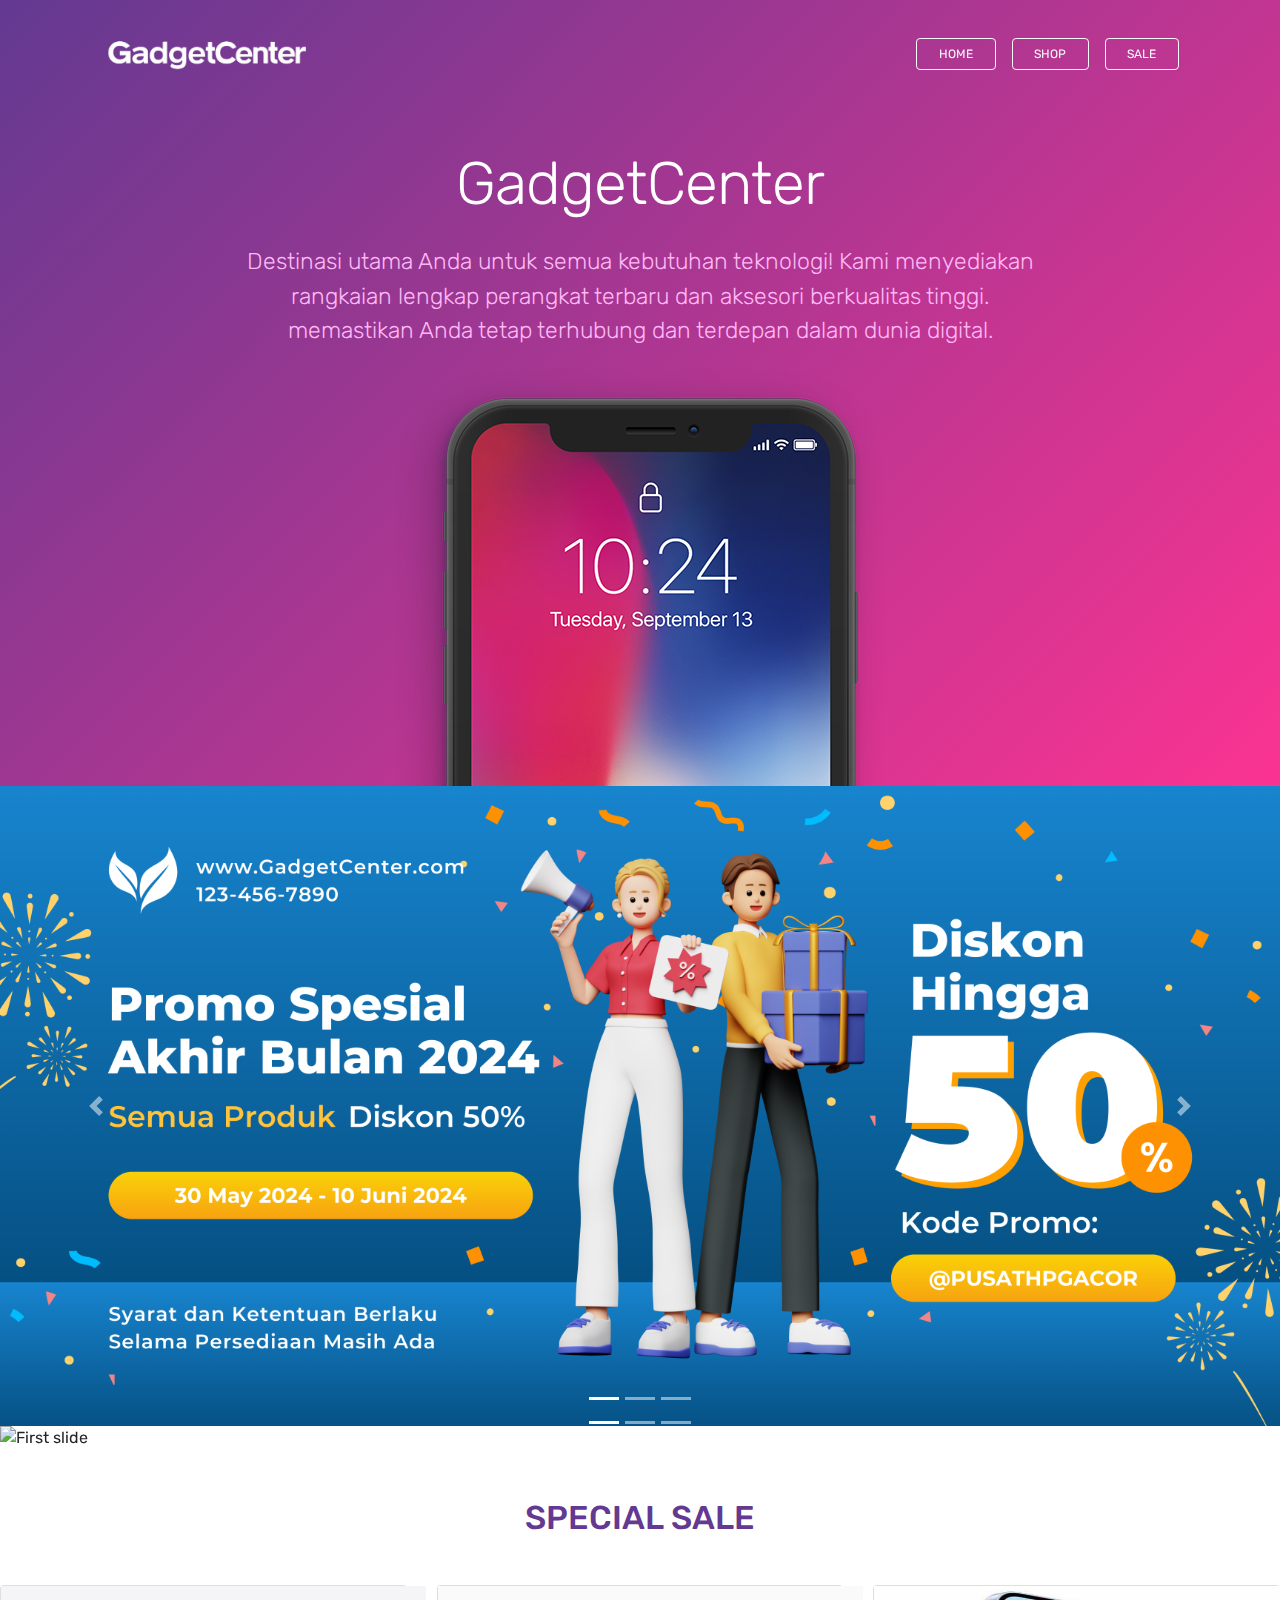
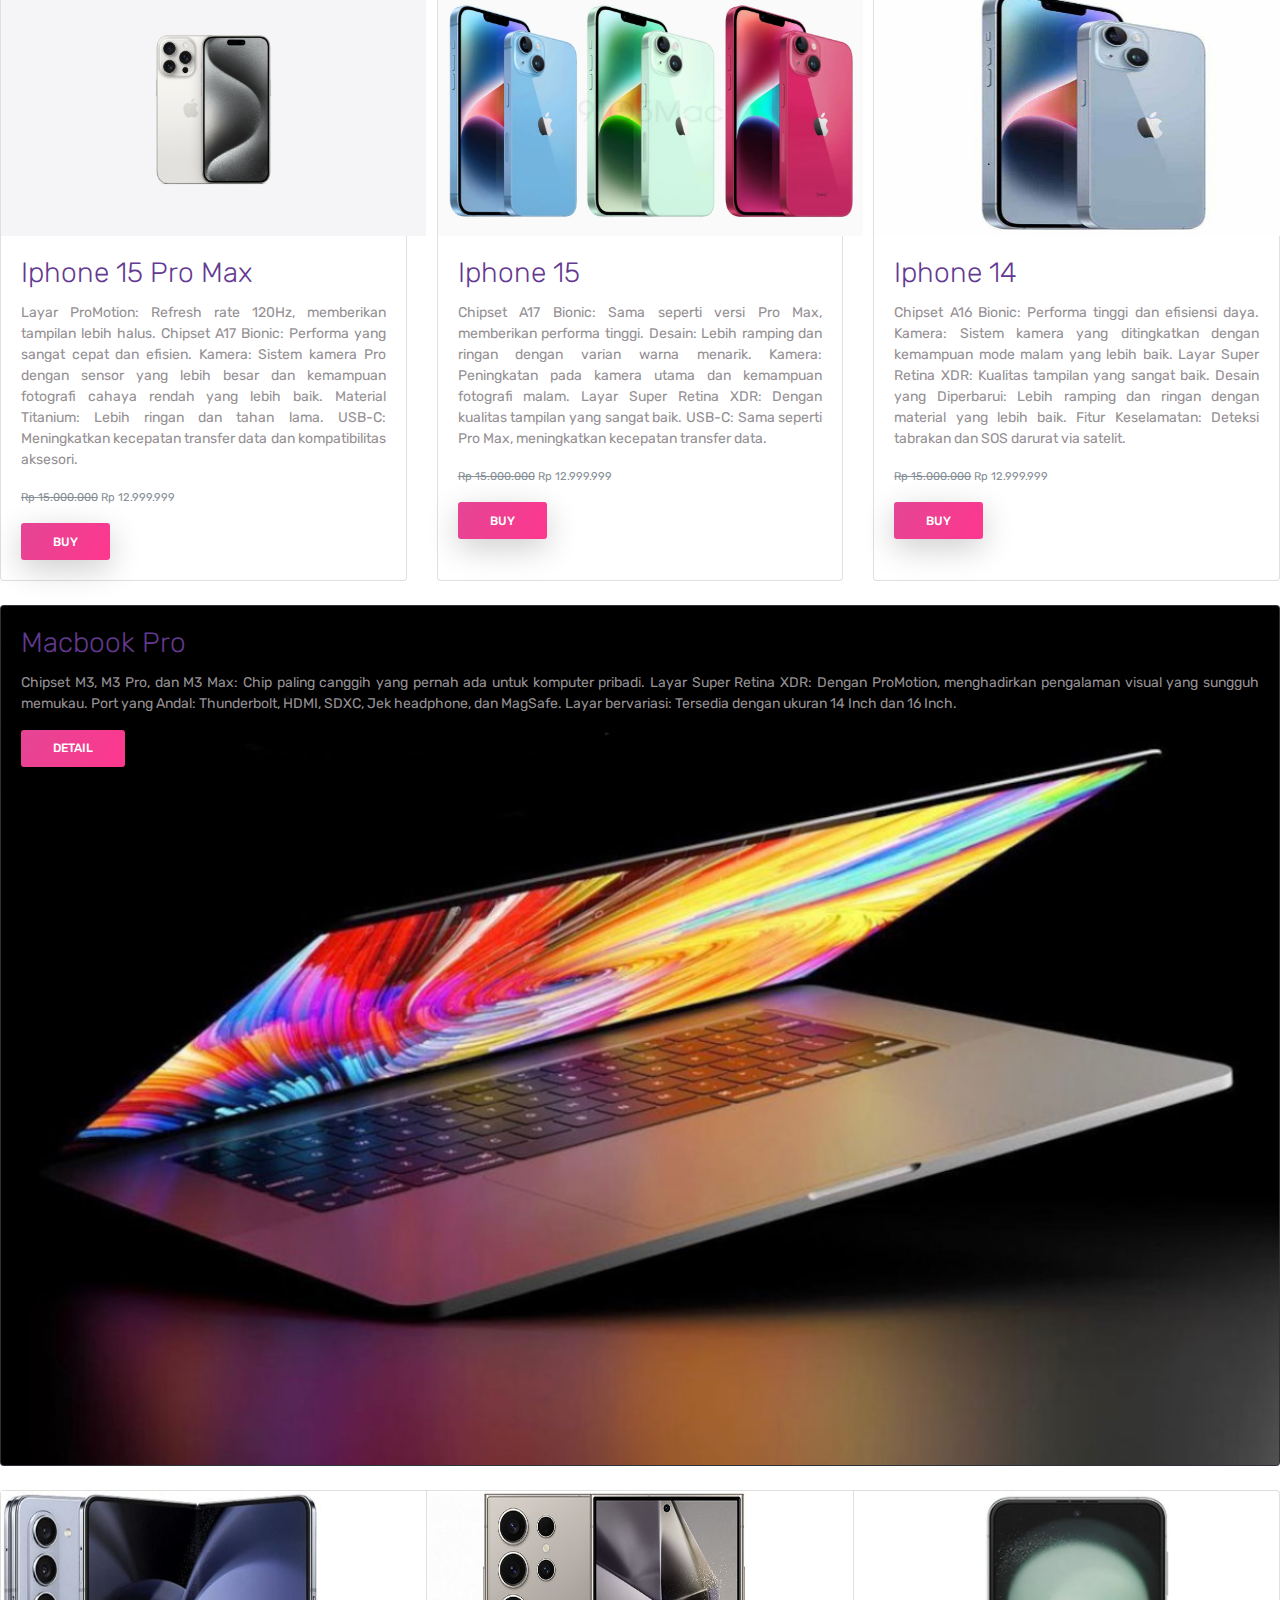
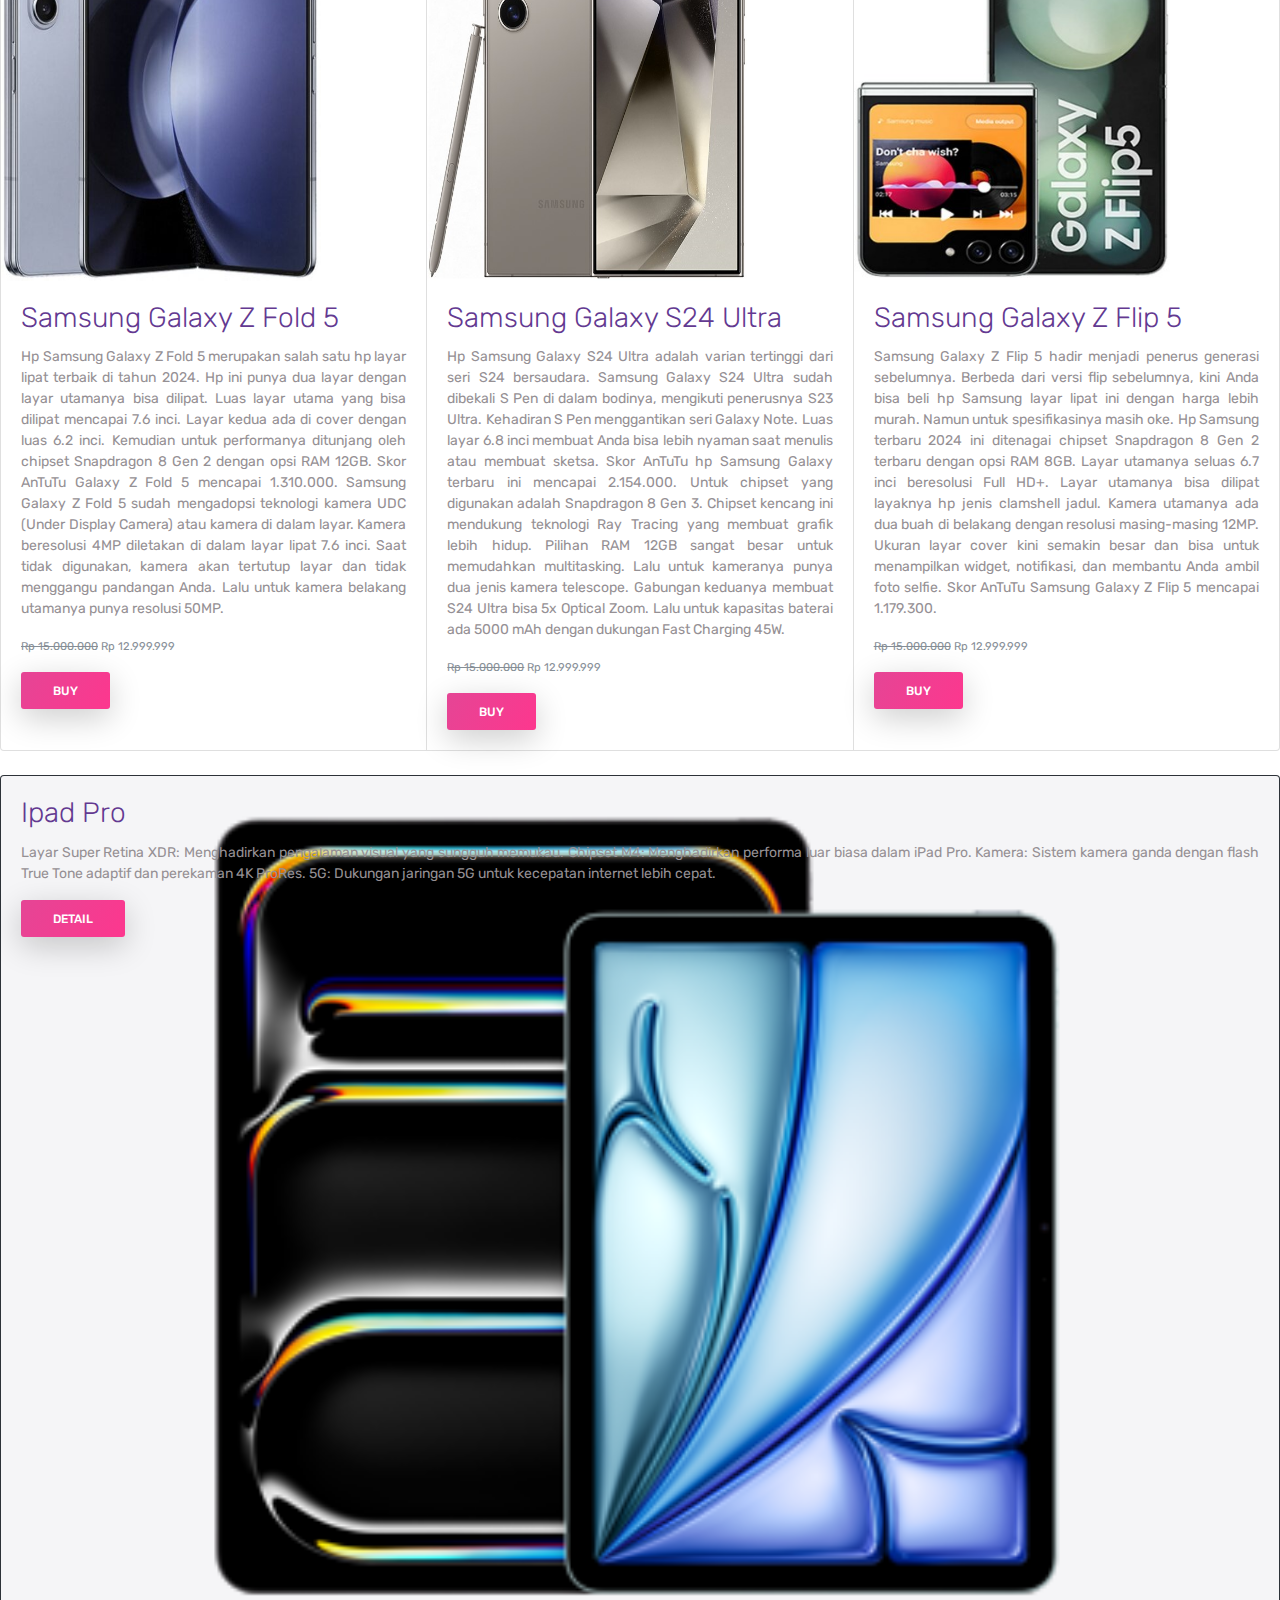
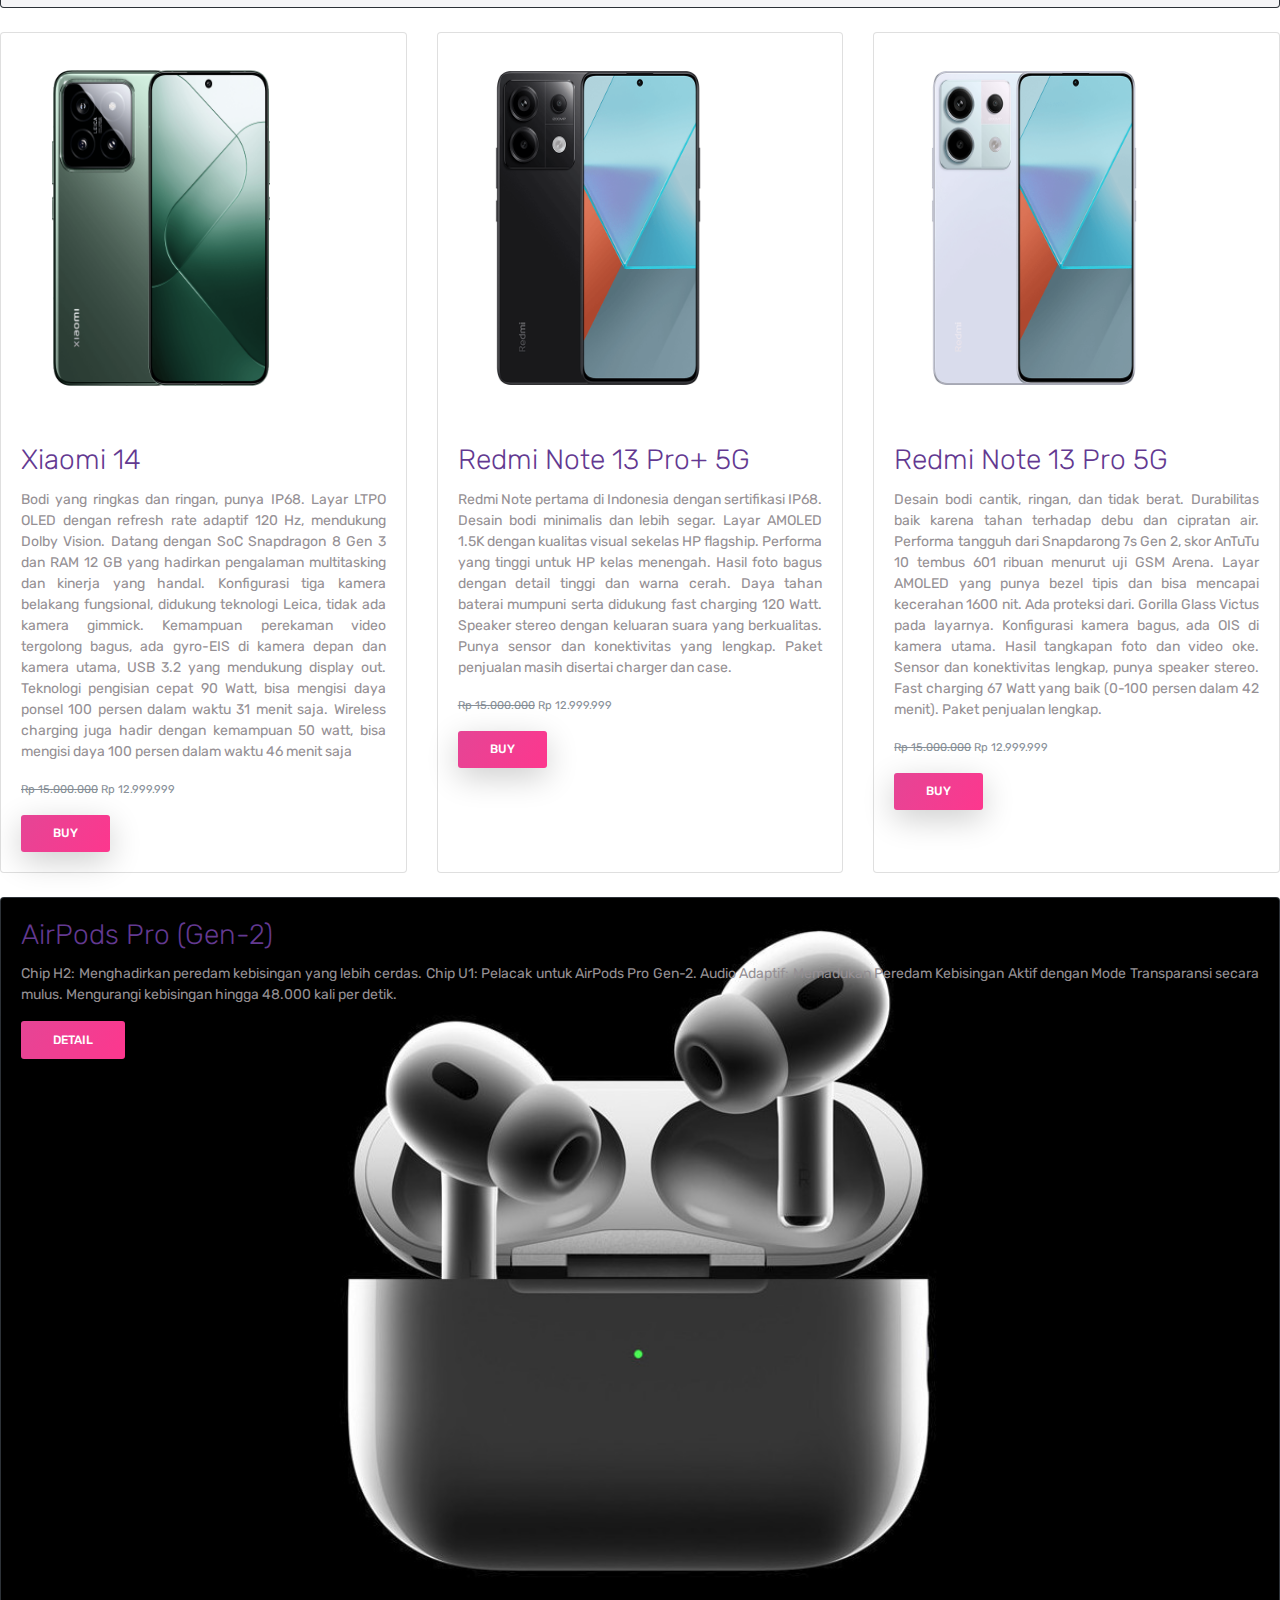
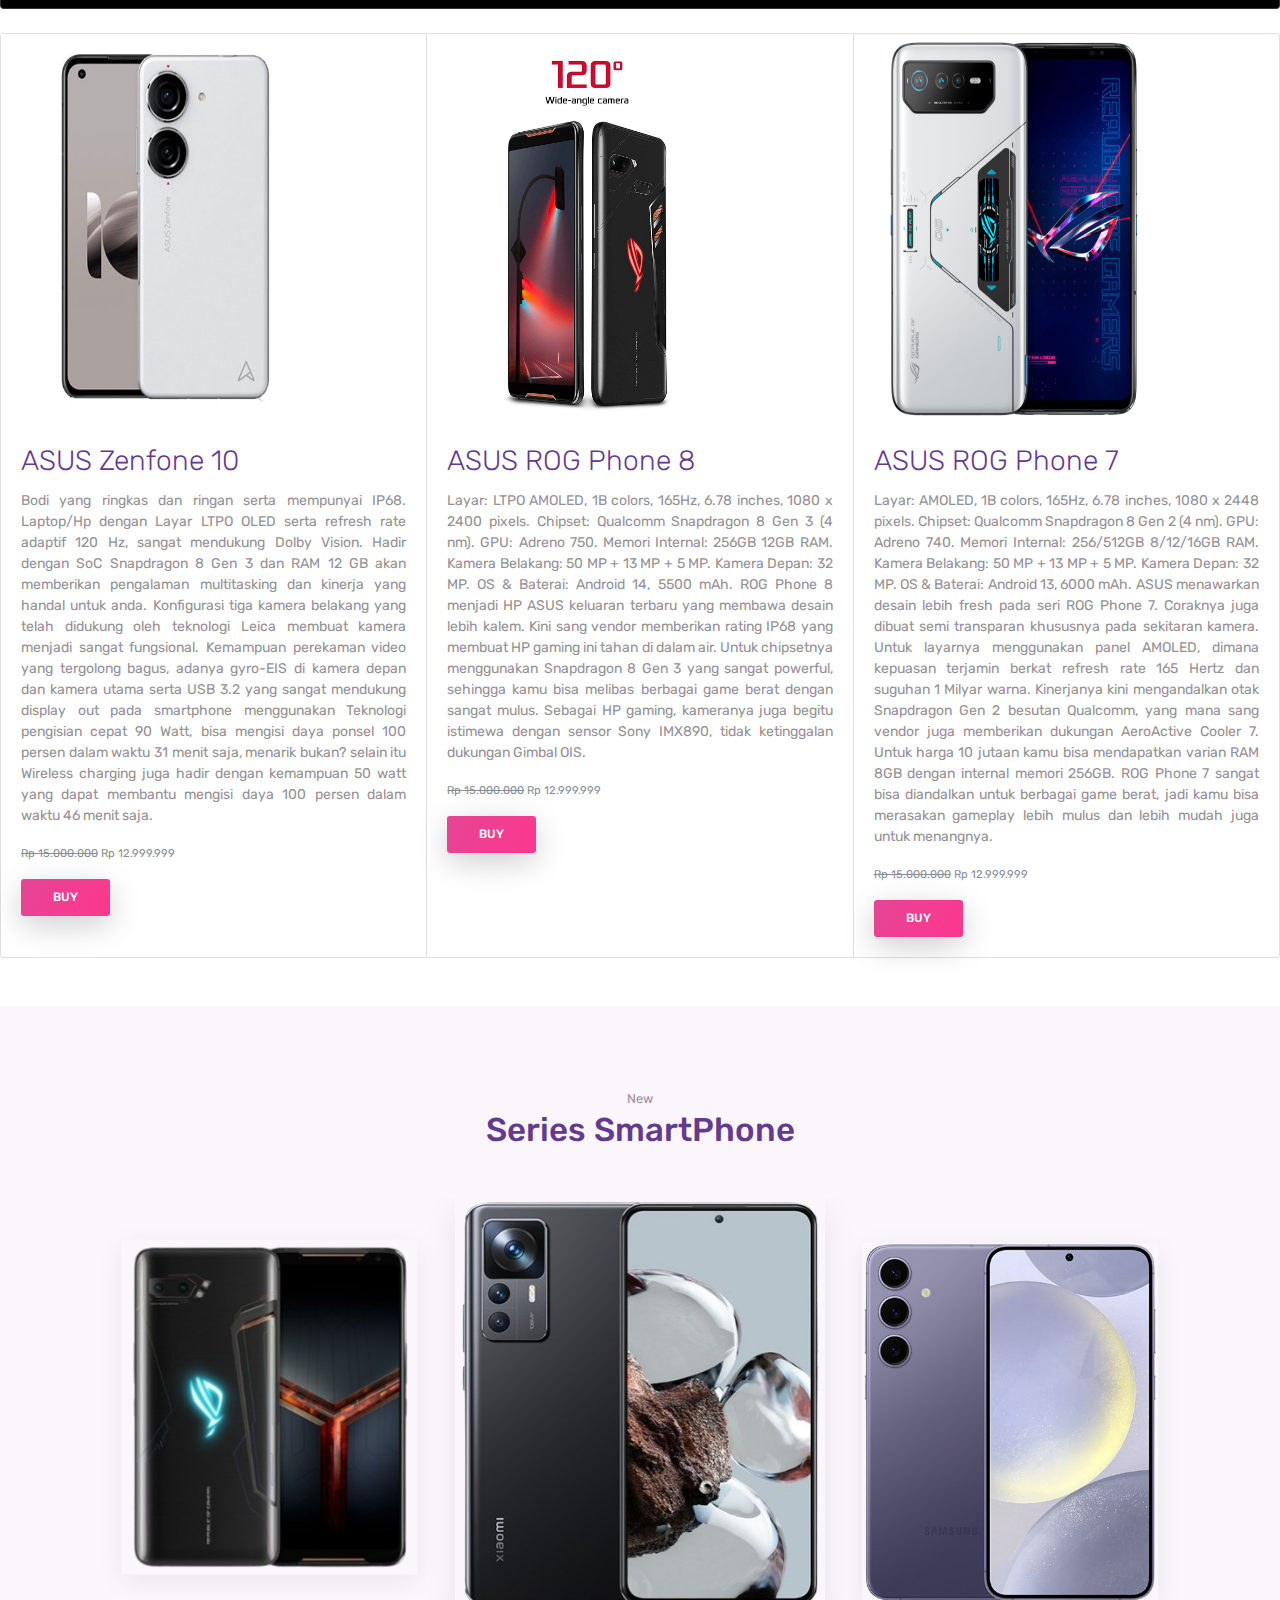
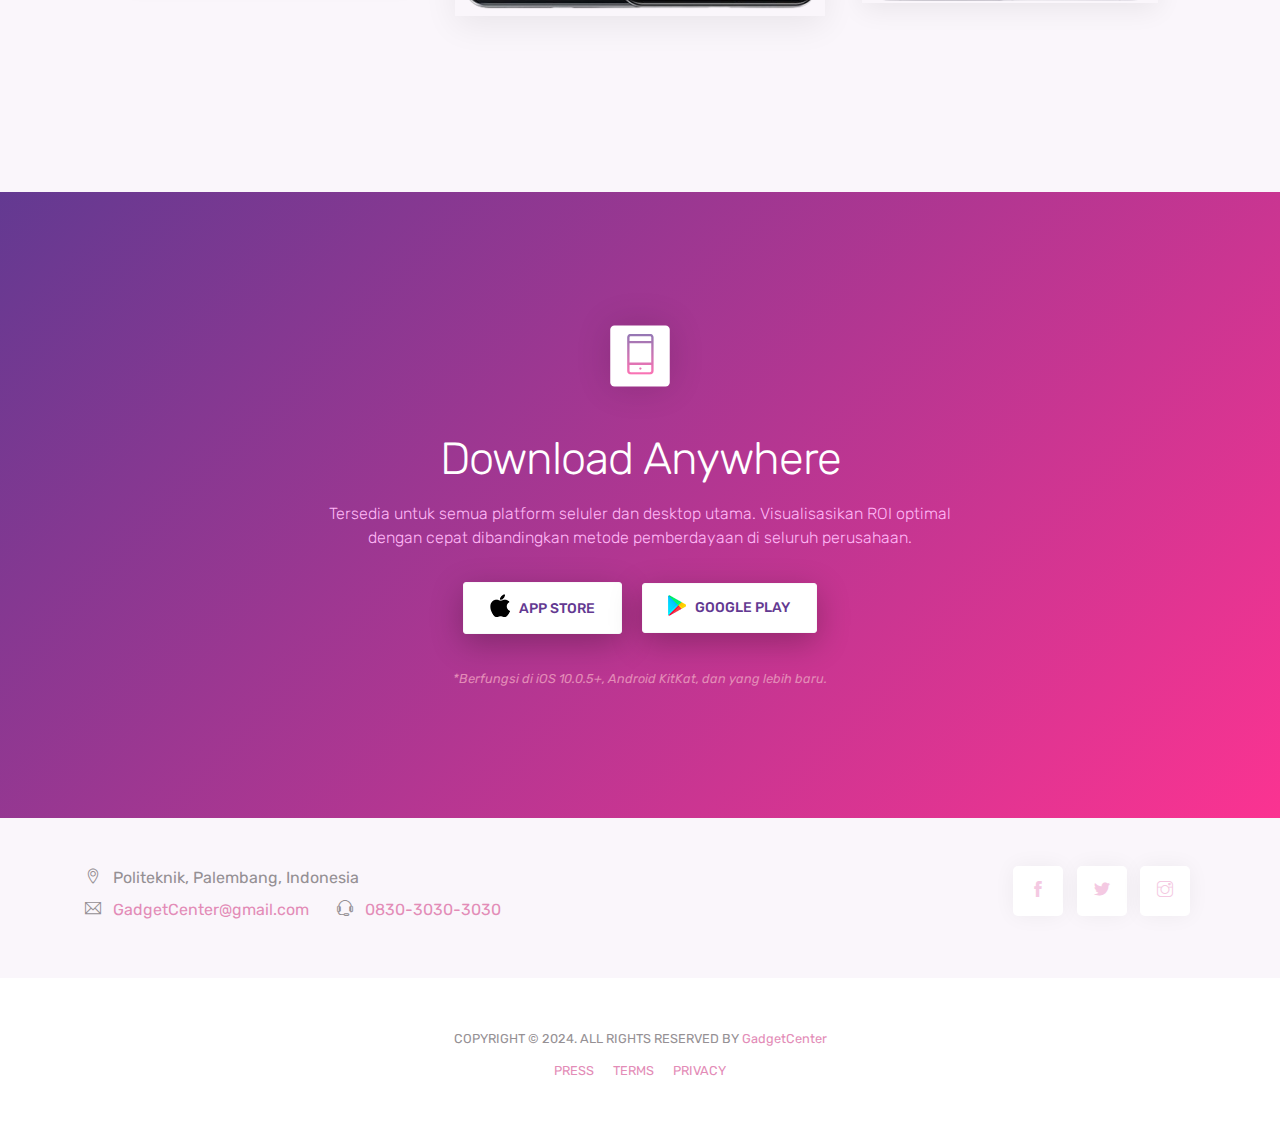
==== commit c1125780: "Update sale.html" ====
--- a/GadgetCenter(FirstWEB)/sale.html
+++ b/GadgetCenter(FirstWEB)/sale.html
@@ -123,13 +123,13 @@
         </ol>
         <div class="carousel-inner">
           <div class="carousel-item active">
-            <img class="gambar" src="A.image/diskon1.png" alt="First slide">
+            <img class="d-block w-100" src="A.image/diskon1.png" alt="First slide">
           </div>
           <div class="carousel-item">
-            <img class="gambar" src="A.image/diskon2.png" alt="Second slide">
+            <img class="d-block w-100" src="A.image/diskon2.png" alt="Second slide">
           </div>
           <div class="carousel-item">
-            <img class="gambar" src="A.image/diskon3.png" alt="Third slide">
+            <img class="d-block w-100" src="A.image/diskon3.png" alt="Third slide">
           </div>
         </div>
         <a class="carousel-control-prev" href="#carouselExampleIndicators" role="button" data-slide="prev">
@@ -151,13 +151,13 @@
         </ol>
         <div class="carousel-inner">
           <div class="carousel-item active">
-            <img class="gambar" src="A.image/diskon4.png" alt="First slide">
+            <img class="d-block w-100" src="A.image/diskon4.png" alt="First slide">
           </div>
           <div class="carousel-item">
-            <img class="gambar" src="A.image/diskon5.png" alt="Second slide">
+            <img class="d-block w-100" src="A.image/diskon5.png" alt="Second slide">
           </div>
           <div class="carousel-item">
-            <img class="gambar" src="A.image/diskon2.png" alt="Third slide">
+            <img class="d-block w-100" src="A.image/diskon2.png" alt="Third slide">
           </div>
         </div>       
       </div>
@@ -457,4 +457,4 @@
       });
   </script>
   </body>
-</html>+</html>
--- a/GadgetCenter(FirstWEB)/css/style.css
+++ b/GadgetCenter(FirstWEB)/css/style.css
@@ -682,11 +682,11 @@
 }
 
 .gambar3{
-    width: 410px !important;
-    height: 400px !important;
+    width: 320px !important;
+    height: 390px !important;
 }
 
 .gambar4{
-    width: 410px !important;
-    height: 400px !important;
-}+    width: 320px !important;
+    height: 390px !important;
+}
